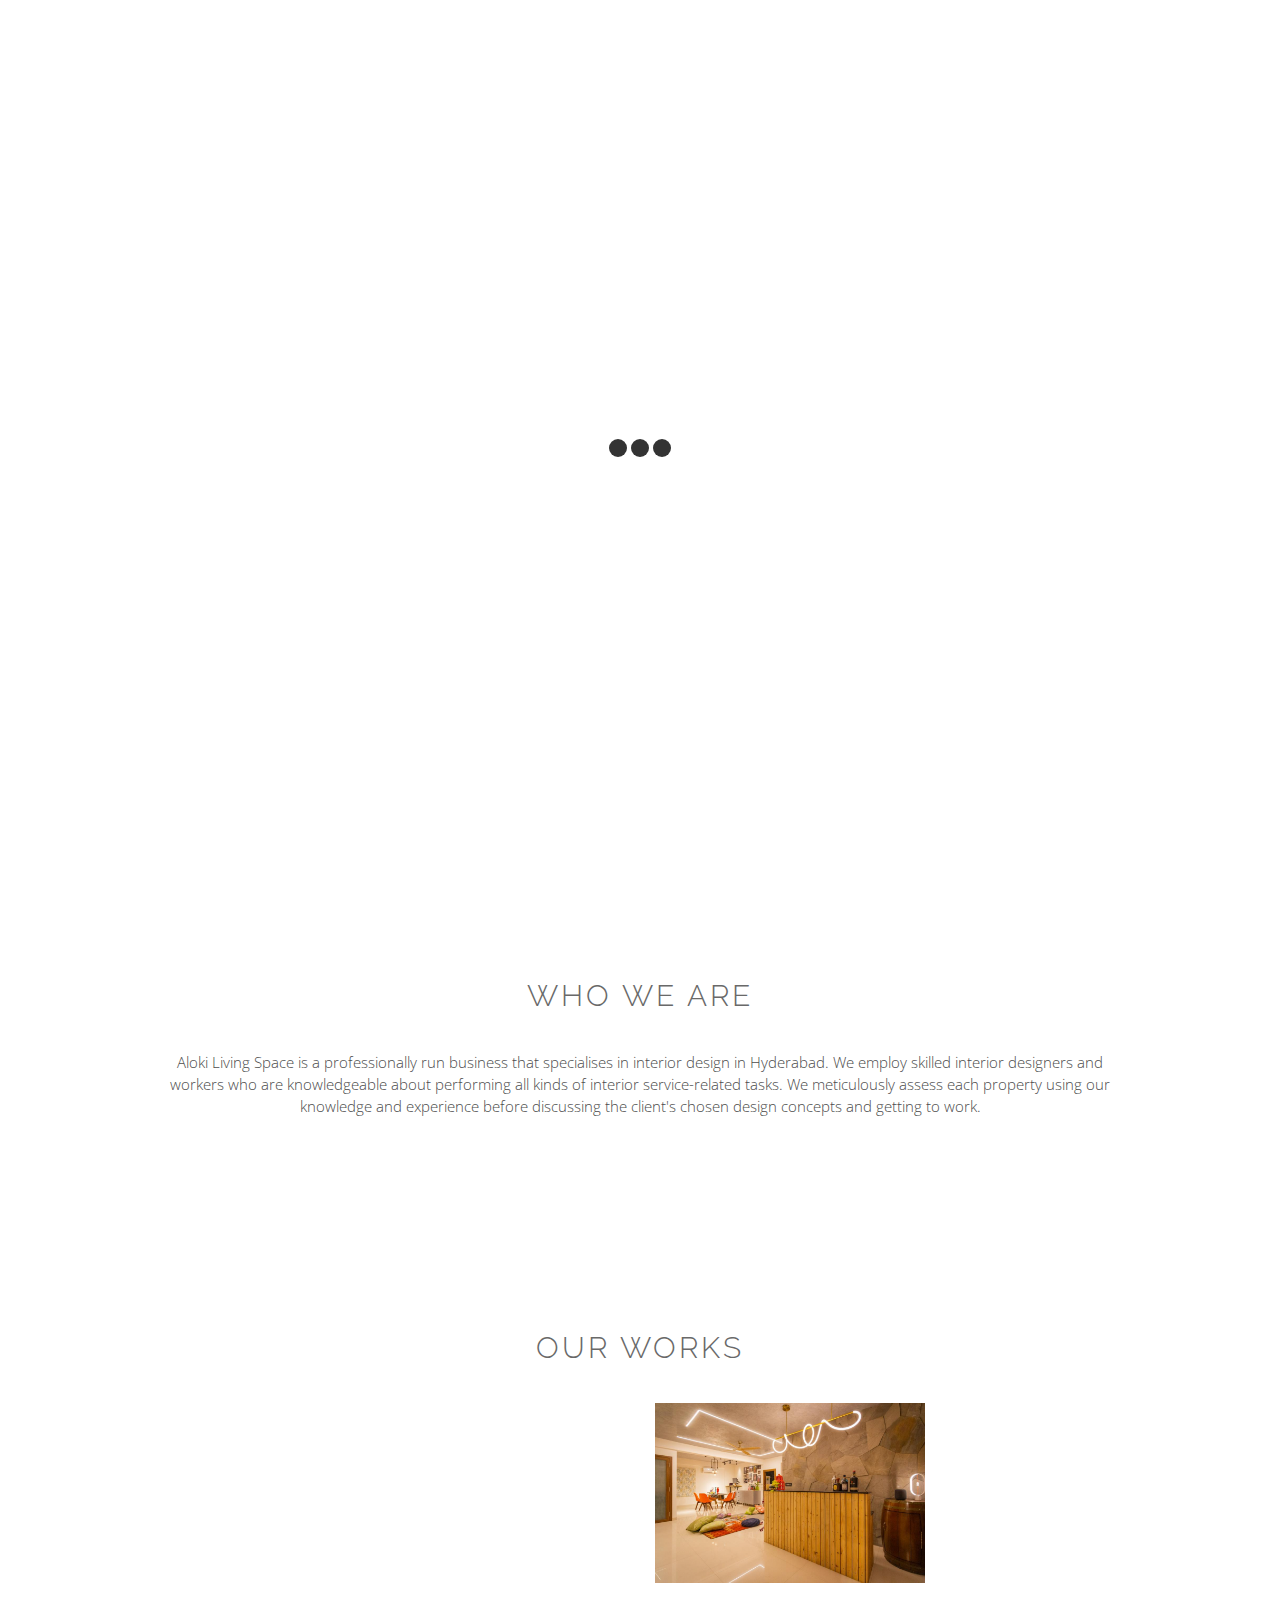
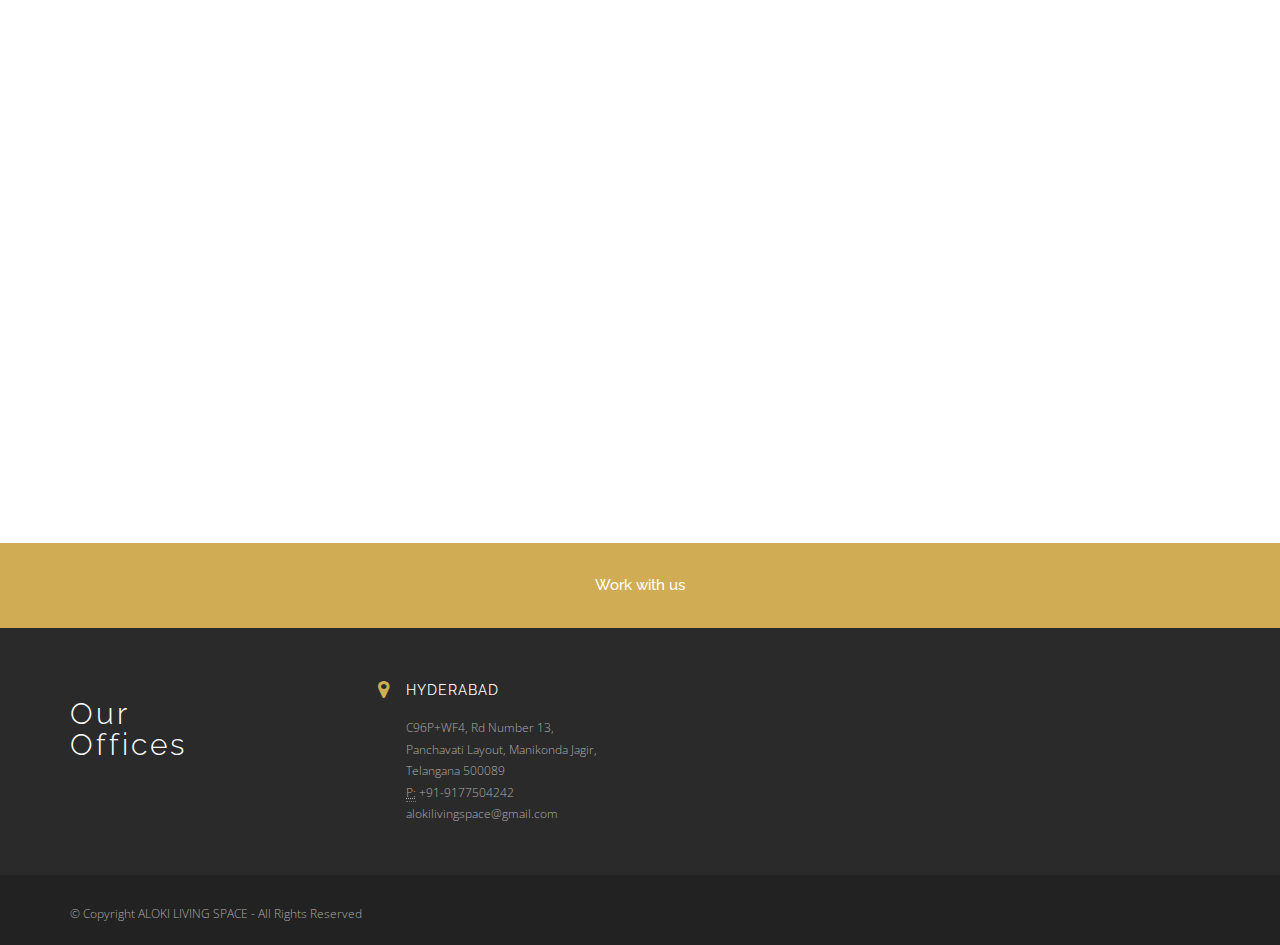
==== index.html @ 0d75f3df "initial commit" ====
<!DOCTYPE html>
<!--[if lt IE 7]>      <html class="no-js lt-ie9 lt-ie8 lt-ie7"> <![endif]-->
<!--[if IE 7]>         <html class="no-js lt-ie9 lt-ie8"> <![endif]-->
<!--[if IE 8]>         <html class="no-js lt-ie9"> <![endif]-->
<!--[if gt IE 8]><!--> <html class="no-js"> <!--<![endif]-->
    
<!-- Mirrored from larx.denisgriu.com/onepage_nav_bottom.html by HTTrack Website Copier/3.x [XR&CO'2014], Mon, 04 Jul 2022 14:12:44 GMT -->
<head>
        <!-- Meta Tags -->        
        <meta charset="utf-8">
        <!--[if IE]><meta http-equiv='X-UA-Compatible' content='IE=edge,chrome=1'><![endif]-->
        <meta name="viewport" content="width=device-width, initial-scale=1">
        <title>Aloki Living Space</title>
        <meta name="description" content="A Template by Denis Griu"/>
        <meta name="keywords" content="HTML5, Bootstrap 3, CSS3, javascript, PHP, onepage, responsive, mobile"/>
        <meta name="author" content="Denis Griu"/>
        <meta name="viewport" content="width=device-width, initial-scale=1.0, maximum-scale=1.0, user-scalable=no">
        <link rel="shortcut icon" href="assets/img/favicon.ico" type="image/x-icon"> 

        <!-- Web Fonts -->        
        <link href='http://fonts.googleapis.com/css?family=Open+Sans:400,300,600,700' rel='stylesheet' type='text/css'>
        <link href='http://fonts.googleapis.com/css?family=Raleway:400,100,300,500,700' rel='stylesheet' type='text/css'>

        <!-- Css Global Compulsory -->
        <link rel="stylesheet" href="assets/plugins/bootstrap/css/bootstrap.min.css"> 

        <!-- Css Implementing Plugins -->
        <link rel="stylesheet" href="assets/plugins/font-awesome/css/font-awesome.min.css">                          
        <link rel="stylesheet" type="text/css" href="assets/plugins/revolution/css/style.css" media="screen">
        <link rel="stylesheet" type="text/css" href="assets/plugins/revolution/css/extralayers.css" media="screen"> 
        <link rel="stylesheet" type="text/css" href="assets/plugins/revolution/rs-plugin/css/settings.css" media="screen">
        <link rel="stylesheet" href="assets/plugins/owl/owl-carousel/owl.carousel.css">
        <link rel="stylesheet" href="assets/plugins/owl/owl-carousel/owl.theme.css">         
        <link rel="stylesheet" href="assets/plugins/cube/cubeportfolio.min.css">
        <link rel="stylesheet" href="assets/plugins/jquery.mmenu.css">        

        <!-- Css Theme -->           
        <link rel="stylesheet" href="assets/css/style.css">
    </head>
    <body> 

        <!--Start Preloader -->
        <div id="preloader">
            <div class="preloader-container">
                <div class="spinner">
                    <div class="bounce1"></div>
                    <div class="bounce2"></div>
                    <div class="bounce3"></div>
                </div>
            </div>
        </div>
        <!-- End Preloader-->                          

        <!-- Slider -->        
        <div class="tp-banner-container" id="home">
            <div class="tp-banner">

                <ul>    

                    <!-- SLIDE  -->
                    <li data-transition="fade" data-slotamount="5" data-masterspeed="500" data-thumb="assets/img/slider-images/thumb1.jpg"  data-saveperformance="off"  data-title="Slide">

                        <!-- MAIN IMAGE -->
                        <img src="assets/img/projects/1.jpg"  alt="fullslide1"  data-bgposition="center top" data-bgfit="cover" data-bgrepeat="no-repeat">
                        <!-- LAYERS -->                        

                        <!-- LAYER NR. 1 -->
                        <div class="tp-caption slider-text lfb ltt tp-resizeme text-center"
                            data-x="center" data-hoffset="0"
                            data-y="center" data-voffset="-30"        
                            data-speed="600"
                            data-start="800"
                            data-easing="Power4.easeOut"
                            data-splitin="none"
                            data-splitout="none"
                            data-elementdelay="0.01"
                            data-endelementdelay="0.1"
                            data-endspeed="500"
                            data-endeasing="Power4.easeIn"
                            style="z-index: 2; max-width: auto; max-height: auto; white-space: nowrap;">We are an innovative interior<br>design studio
                        </div>

                        <!-- LAYER NR. 2 -->
                        <div class="tp-caption lfb ltt tp-resizeme"
                            data-x="center" data-hoffset="0"
                            data-y="center" data-voffset="100"        
                            data-speed="600"
                            data-start="900"
                            data-easing="Power4.easeOut"
                            data-splitin="none"
                            data-splitout="none"
                            data-elementdelay="0.01"
                            data-endelementdelay="0.1"
                            data-endspeed="500"
                            data-endeasing="Power4.easeIn"
                            style="z-index: 3; max-width: auto; max-height: auto; white-space: nowrap;"><a href="https://wa.me/919177504242" class="btn gold-btn">Get In Touch</a>                                                    
                        </div>

                    </li>
                    <!-- END SLIDE -->

                    <!-- SLIDE  -->
                    <li data-transition="fade" data-slotamount="5" data-masterspeed="500" data-thumb="assets/img/slider-images/thumb2.jpg"  data-saveperformance="off"  data-title="Slide">

                        <!-- MAIN IMAGE -->
                        <img src="assets/img/projects/2.jpg"  alt="fullslide8"  data-bgposition="center top" data-bgfit="cover" data-bgrepeat="no-repeat">
                        <!-- END MAIN IMAGE -->

                        <!-- LAYER NR. 1 -->
                        <div class="tp-caption slider-text lfb ltt tp-resizeme text-center"
                            data-x="center" data-hoffset="0"
                            data-y="center" data-voffset="-30"
                            data-speed="600"
                            data-start="800"
                            data-easing="Power4.easeOut"
                            data-splitin="none"
                            data-splitout="none"
                            data-elementdelay="0.01"
                            data-endelementdelay="0.1"
                            data-endspeed="500"
                            data-endeasing="Power4.easeIn"
                            style="z-index: 2; max-width: auto; max-height: auto; white-space: nowrap;">Let's make your<br>home beautiful
                        </div>

                        <!-- LAYER NR. 2 -->
                        <div class="tp-caption lfb ltt tp-resizeme"
                            data-x="center" data-hoffset="0"
                            data-y="center" data-voffset="100"
                            data-speed="600"
                            data-start="900"
                            data-easing="Power4.easeOut"
                            data-splitin="none"
                            data-splitout="none"
                            data-elementdelay="0.01"
                            data-endelementdelay="0.1"
                            data-endspeed="500"
                            data-endeasing="Power4.easeIn"
                            style="z-index: 3; max-width: auto; max-height: auto; white-space: nowrap;"><a href="https://wa.me/919177504242" class="btn gold-btn">Get In Touch</a>                                                    
                        </div> 

                    </li>
                    <!-- END SLIDE  -->

                    <!-- SLIDE  -->
                    <li data-transition="fade" data-slotamount="5" data-masterspeed="500" data-thumb="assets/img/slider-images/thumb3.jpg"  data-saveperformance="off"  data-title="Slide">

                        <!-- MAIN IMAGE -->
                        <img src="assets/img/projects/3.jpg"  alt="fullslide8"  data-bgposition="center top" data-bgfit="cover" data-bgrepeat="no-repeat">
                        <!-- END MAIN IMAGE -->                               

                        <!-- LAYER NR. 1 -->
                        <div class="tp-caption slider-text lfb ltt tp-resizeme text-center"
                            data-x="center" data-hoffset="0"
                            data-y="center" data-voffset="-30"
                            data-speed="600"
                            data-start="800"
                            data-easing="Power4.easeOut"
                            data-splitin="none"
                            data-splitout="none"
                            data-elementdelay="0.01"
                            data-endelementdelay="0.1"
                            data-endspeed="500"
                            data-endeasing="Power4.easeIn"
                            style="z-index: 2; max-width: auto; max-height: auto; white-space: nowrap;">Designing with purpose to create<br>a better world
                        </div>

                        <!-- LAYER NR. 2 -->
                        <div class="tp-caption lfb ltt tp-resizeme"
                            data-x="center" data-hoffset="0"
                            data-y="center" data-voffset="100"
                            data-speed="600"
                            data-start="900"
                            data-easing="Power4.easeOut"
                            data-splitin="none"
                            data-splitout="none"
                            data-elementdelay="0.01"
                            data-endelementdelay="0.1"
                            data-endspeed="500"
                            data-endeasing="Power4.easeIn"
                            style="z-index: 3; max-width: auto; max-height: auto; white-space: nowrap;"><a href="https://wa.me/919177504242" class="btn gold-btn">Get In Touch</a>                                                    
                        </div>

                    </li>
                    <!-- END SLIDE  -->

                </ul>                      

            </div>                    
        </div>         
        <!-- End Slider -->       

        <!-- Navbar -->   
        <div id="header" class="header">            
            <nav class="navbar navbar-default navbar-static header-nav" role="navigation">
                <div class="container">
                    <!-- Brand and toggle get grouped for better mobile display -->
                    <div class="navbar-header">
                        <button type="button" class="navbar-toggle collapsed" data-toggle="collapse" data-target="#bs-example-navbar-collapse-1">
                            <span class="sr-only">Toggle navigation</span>
                            <span class="icon-bar"></span>
                            <span class="icon-bar"></span>
                            <span class="icon-bar"></span>
                        </button>
                        <!-- Logo -->        
                        <a class="navbar-brand" href="#home"><img id="logo" src="assets/img/logo.png"></a>        
                    </div>
                    <!-- Collect the nav links, forms, and other content for toggling -->
                    <div class="collapse navbar-collapse" id="bs-example-navbar-collapse-1">
                        <ul class="nav navbar-nav navbar-right">
                            <li class="active"><a href="index.html#home">Home</a></li>
                            <li><a href="aboutus.html">About</a></li>                                                                            
                            <li><a href="projects.html">Projects</a></li>                                          
                            <li><a href="#contactus">Contact</a></li>  
                        </ul>
                    </div><!-- /.navbar-collapse -->
                </div><!-- /.container-fluid -->
            </nav>            
        </div>         
        <!-- Navbar -->             

        <!-- Site Wrapper -->
        <div class="site-wrapper" id="about">

            <!-- Who We Are -->            
            <div class="container padding-bottom">              
                    
                <div class="row">
                    <div class="col-md-10 col-md-offset-1 about-caption text-center">
                        <!-- Section General Title -->
                        <div class="general-title">
                            <h2>Who We Are</h2>
                            <div class="space-bottom-2x"></div>   
                        </div>
                        <p>Aloki Living Space is a professionally run business that specialises in interior design in Hyderabad. We employ skilled interior designers and workers who are knowledgeable about performing all kinds of interior service-related tasks. We meticulously assess each property using our knowledge and experience before discussing the client's chosen design concepts and getting to work.</p>
                        <div class="space-bottom-2x"></div>   
                    </div>                            
                </div>                
                
                    
            </div><!-- /container -->                   
            <!-- End Who We Are -->

                        
            <!-- End Our Process -->

            <!-- Projects -->            
            <div class="container padding-bottom padding-top-x2" id="projects">
                <div class="row">
                               
                    <!-- Section General Title -->
                    <div class="general-title text-center">
                        <h2>Our Works</h2>
                        <div class="space-bottom-2x"></div>   
                    </div>
                             
                    <!-- Portfolio Filter -->
                    

                    <div id="grid-container" class="cbp-l-grid-masonry">
                        <ul>
                            <li class="cbp-item houses cbp-l-grid-masonry-height1">
                                <a class=" cbp-lightbox"  href="assets/img/projects/flat1/1.jpg">
                                    <div class="cbp-caption-defaultWrap">
                                        <img  src="assets/img/projects/flat1/1.jpg" alt="">
                                    </div>  
                                </a>
                            </li>
                            <li class="cbp-item houses cbp-l-grid-masonry-height1">
                                <a class=" cbp-lightbox"  href="assets/img/projects/flat1/2.jpg">
                                    <div class="cbp-caption-defaultWrap">
                                        <img  src="assets/img/projects/flat1/2.jpg" alt="">
                                    </div>  
                                </a>
                            </li>
                            <li class="cbp-item houses cbp-l-grid-masonry-height1">
                                <a class=" cbp-lightbox"  href="assets/img/projects/flat1/44.jpeg">
                                    <div class="cbp-caption-defaultWrap">
                                        <img  src="assets/img/projects/flat1/44.jpeg" alt="">
                                    </div>  
                                </a>
                            </li>
                            <li class="cbp-item houses cbp-l-grid-masonry-height1">
                                <a class=" cbp-lightbox"  href="assets/img/projects/flat1/3.jpg">
                                    <div class="cbp-caption-defaultWrap">
                                        <img  src="assets/img/projects/flat1/3.jpg" alt="">
                                    </div>  
                                </a>
                            </li>
                           
                            
                            

                            

                        </ul>
                    </div>                                                    
                </div><!-- /row -->   
            </div><!-- /container -->
            <!-- End Projects -->            
            
           
            <!-- End From Blog -->   

        </div><!-- /site-wrapper -->
        <!-- End Site Wrapper -->         

        <!-- Google Map (adress on map can be changed in app.js file) -->
        <div id="map-canvas"></div>
        <!-- End Google Map -->                         

        <div class="f-action" id="contactus">
            <a href="https://wa.me/919177504242" class="f-cta" >Work with us</a>
        </div>
                
        
            
        <!-- Footer -->  
        <div class="footer-big">
            <div class="container">
                <div class="row">

                    <!-- About Us Information -->
                    <div class="col-md-3 col-sm-6">                           
                        <div class="f-logo">
                            <h2>Our<br>Offices</h2>                                                                    
                        </div>
                    </div>
                    
                    <!-- Recent Posts -->
                    <div class="col-md-3 col-sm-6 f-inner">                        
                        <div class="col-sm-2">
                            <i class="fa fa-map-marker fa-lg"></i> 
                        </div>
                        <div class="col-sm-10">
                            <strong>Hyderabad</strong>
                            <div class="f-space"></div>
                            <address>                                
                                C96P+WF4, Rd Number 13, Panchavati Layout, Manikonda Jagir, Telangana 500089<br>                                
                                <abbr title="Phone">P:</abbr> +91-9177504242
                                alokilivingspace@gmail.com
                            </address>                           
                        </div>
                    </div>

                                          

                </div>
            </div>
        </div>   

        <div id="footer">
            <div class="container">   
                <div class="row">                                                         
                    <!-- Copyright -->                                                       
                    <div class="col-sm-6 col-md-6 f-copyright">                        
                        <span>© Copyright ALOKI LIVING SPACE - All Rights Reserved</span>                        
                    </div>                      
                    
                </div><!-- /row -->
            </div><!-- /container -->
        </div>        
        <!-- End Footer -->               

        <!-- jQuery Plugins -->                                 
        <script src="assets/plugins/jquery-1.11.1.min.js"></script>                    
        <script src="assets/plugins/bootstrap/js/bootstrap.min.js"></script>
        <script src="assets/plugins/revolution/rs-plugin/js/jquery.themepunch.tools.min.js"></script>   
        <script src="assets/plugins/revolution/rs-plugin/js/jquery.themepunch.revolution.min.js"></script> 
        <script src="assets/plugins/cube/jquery.cubeportfolio.min.js"></script>      
        <script src="assets/plugins/owl/owl-carousel/owl.carousel.js"></script>
        <script src="assets/plugins/moderniz.js"></script>    
        <script src="assets/plugins/jquery.sticky.js"></script>   
        <script src="assets/plugins/jquery.mmenu.min.js"></script>                     
        <script src="https://maps.googleapis.com/maps/api/js?v=3.exp"></script>     
        <script src="assets/js/app.js"></script>                                
    </body>

<!-- Mirrored from larx.denisgriu.com/onepage_nav_bottom.html by HTTrack Website Copier/3.x [XR&CO'2014], Mon, 04 Jul 2022 14:12:44 GMT -->
</html>
---- assets/plugins/revolution/css/style.css ----
/*-----------------------------------------------------------------------------

KENBURNER RESPONSIVE BASIC STYLES OF HTML DOCUMENT

Screen Stylesheet

version:   	1.0
date:      	07/27/11
author:		themepunch
email:     	support@themepunch.com
website:   	http://www.themepunch.com
-----------------------------------------------------------------------------*/

.boxedcontainer		{	max-width: 1170px; margin:auto; padding:0px 30px;}

/*********************************************
	-	SETTINGS FOR BANNER CONTAINERS	-
**********************************************/

.tp-banner-container{
	width:100%;
	position:relative;
	padding:0;

}

.tp-banner{
	width:100%;
	position:relative;
}

.tp-banner-fullscreen-container {
		width:100%;
		position:relative;
		padding:0;
}
---- assets/plugins/revolution/css/extralayers.css ----
/**********************************************************
***********************************************************
***********************************************************



   SOME MORE LAYER EXAMPLES, USE ONLY WHICH YOU NEED,
   TO SAVE LOAD TIME 



***********************************************************
***********************************************************
***********************************************************/





.tp-caption.medium_grey {
position:absolute;
color:#fff;
text-shadow:0px 2px 5px rgba(0, 0, 0, 0.5);
font-weight:700;
font-size:20px;
line-height:20px;
font-family:Arial;
padding:2px 4px;
margin:0px;
border-width:0px;
border-style:none;
background-color:#888;
white-space:nowrap;
}

.tp-caption.small_text {
position:absolute;
color:#fff;
text-shadow:0px 2px 5px rgba(0, 0, 0, 0.5);
font-weight:700;
font-size:14px;
line-height:20px;
font-family:Arial;
margin:0px;
border-width:0px;
border-style:none;
white-space:nowrap;
}

.tp-caption.medium_text {
position:absolute;
color:#fff;
text-shadow:0px 2px 5px rgba(0, 0, 0, 0.5);
font-weight:700;
font-size:20px;
line-height:20px;
font-family:Arial;
margin:0px;
border-width:0px;
border-style:none;
white-space:nowrap;
}

.tp-caption.large_text {
position:absolute;
color:#fff;
text-shadow:0px 2px 5px rgba(0, 0, 0, 0.5);
font-weight:700;
font-size:40px;
line-height:40px;
font-family:Arial;
margin:0px;
border-width:0px;
border-style:none;
white-space:nowrap;
}

.tp-caption.very_large_text {
position:absolute;
color:#fff;
text-shadow:0px 2px 5px rgba(0, 0, 0, 0.5);
font-weight:700;
font-size:60px;
line-height:60px;
font-family:Arial;
margin:0px;
border-width:0px;
border-style:none;
white-space:nowrap;
letter-spacing:-2px;
}

.tp-caption.very_big_white {
position:absolute;
color:#fff;
text-shadow:none;
font-weight:800;
font-size:60px;
line-height:60px;
font-family:Arial;
margin:0px;
border-width:0px;
border-style:none;
white-space:nowrap;
padding:0px 4px;
padding-top:1px;
background-color:#000;
}

.tp-caption.very_big_black {
position:absolute;
color:#000;
text-shadow:none;
font-weight:700;
font-size:60px;
line-height:60px;
font-family:Arial;
margin:0px;
border-width:0px;
border-style:none;
white-space:nowrap;
padding:0px 4px;
padding-top:1px;
background-color:#fff;
}

.tp-caption.modern_medium_fat {
position:absolute;
color:#000;
text-shadow:none;
font-weight:800;
font-size:24px;
line-height:20px;
font-family:"Open Sans", sans-serif;
margin:0px;
border-width:0px;
border-style:none;
white-space:nowrap;
}

.tp-caption.modern_medium_fat_white {
position:absolute;
color:#fff;
text-shadow:none;
font-weight:800;
font-size:24px;
line-height:20px;
font-family:"Open Sans", sans-serif;
margin:0px;
border-width:0px;
border-style:none;
white-space:nowrap;
}

.tp-caption.modern_medium_light {
position:absolute;
color:#000;
text-shadow:none;
font-weight:300;
font-size:24px;
line-height:20px;
font-family:"Open Sans", sans-serif;
margin:0px;
border-width:0px;
border-style:none;
white-space:nowrap;
}

.tp-caption.modern_big_bluebg {
position:absolute;
color:#fff;
text-shadow:none;
font-weight:800;
font-size:30px;
line-height:36px;
font-family:"Open Sans", sans-serif;
padding:3px 10px;
margin:0px;
border-width:0px;
border-style:none;
background-color:#4e5b6c;
letter-spacing:0;
}

.tp-caption.modern_big_redbg {
position:absolute;
color:#fff;
text-shadow:none;
font-weight:300;
font-size:30px;
line-height:36px;
font-family:"Open Sans", sans-serif;
padding:3px 10px;
padding-top:1px;
margin:0px;
border-width:0px;
border-style:none;
background-color:#de543e;
letter-spacing:0;
}

.tp-caption.modern_small_text_dark {
position:absolute;
color:#555;
text-shadow:none;
font-size:14px;
line-height:22px;
font-family:Arial;
margin:0px;
border-width:0px;
border-style:none;
white-space:nowrap;
}

.tp-caption.boxshadow {
-moz-box-shadow:0px 0px 20px rgba(0, 0, 0, 0.5);
-webkit-box-shadow:0px 0px 20px rgba(0, 0, 0, 0.5);
box-shadow:0px 0px 20px rgba(0, 0, 0, 0.5);
}

.tp-caption.black {
color:#000;
text-shadow:none;
}

.tp-caption.noshadow {
text-shadow:none;
}

.tp-caption.thinheadline_dark {
position:absolute;
color:rgba(0,0,0,0.85);
text-shadow:none;
font-weight:300;
font-size:30px;
line-height:30px;
font-family:"Open Sans";
background-color:transparent;
}

.tp-caption.thintext_dark {
position:absolute;
color:rgba(0,0,0,0.85);
text-shadow:none;
font-weight:300;
font-size:16px;
line-height:26px;
font-family:"Open Sans";
background-color:transparent;
}

.tp-caption.largeblackbg {
position:absolute;
color:#fff;
text-shadow:none;
font-weight:300;
font-size:50px;
line-height:70px;
font-family:"Open Sans";
background-color:#000;
padding:0px 20px;
-webkit-border-radius:0px;
-moz-border-radius:0px;
border-radius:0px;
}

.tp-caption.largepinkbg {
position:absolute;
color:#fff;
text-shadow:none;
font-weight:300;
font-size:50px;
line-height:70px;
font-family:"Open Sans";
background-color:#db4360;
padding:0px 20px;
-webkit-border-radius:0px;
-moz-border-radius:0px;
border-radius:0px;
}

.tp-caption.largewhitebg {
position:absolute;
color:#000;
text-shadow:none;
font-weight:300;
font-size:50px;
line-height:70px;
font-family:"Open Sans";
background-color:#fff;
padding:0px 20px;
-webkit-border-radius:0px;
-moz-border-radius:0px;
border-radius:0px;
}

.tp-caption.largegreenbg {
position:absolute;
color:#fff;
text-shadow:none;
font-weight:300;
font-size:50px;
line-height:70px;
font-family:"Open Sans";
background-color:#67ae73;
padding:0px 20px;
-webkit-border-radius:0px;
-moz-border-radius:0px;
border-radius:0px;
}

.tp-caption.excerpt {
font-size:36px;
line-height:36px;
font-weight:700;
font-family:Arial;
color:#ffffff;
text-decoration:none;
background-color:rgba(0, 0, 0, 1);
text-shadow:none;
margin:0px;
letter-spacing:-1.5px;
padding:1px 4px 0px 4px;
width:150px;
white-space:normal !important;
height:auto;
border-width:0px;
border-color:rgb(255, 255, 255);
border-style:none;
}

.tp-caption.large_bold_grey {
font-size:60px;
line-height:60px;
font-weight:800;
font-family:"Open Sans";
color:rgb(102, 102, 102);
text-decoration:none;
background-color:transparent;
text-shadow:none;
margin:0px;
padding:1px 4px 0px;
border-width:0px;
border-color:rgb(255, 214, 88);
border-style:none;
}

.tp-caption.medium_thin_grey {
font-size:34px;
line-height:30px;
font-weight:300;
font-family:"Open Sans";
color:rgb(102, 102, 102);
text-decoration:none;
background-color:transparent;
padding:1px 4px 0px;
text-shadow:none;
margin:0px;
border-width:0px;
border-color:rgb(255, 214, 88);
border-style:none;
}

.tp-caption.small_thin_grey {
font-size:18px;
line-height:26px;
font-weight:300;
font-family:"Open Sans";
color:rgb(117, 117, 117);
text-decoration:none;
background-color:transparent;
padding:1px 4px 0px;
text-shadow:none;
margin:0px;
border-width:0px;
border-color:rgb(255, 214, 88);
border-style:none;
}

.tp-caption.lightgrey_divider {
text-decoration:none;
background-color:rgba(235, 235, 235, 1);
width:370px;
height:3px;
background-position:initial initial;
background-repeat:initial initial;
border-width:0px;
border-color:rgb(34, 34, 34);
border-style:none;
}

.tp-caption.large_bold_darkblue {
font-size:58px;
line-height:60px;
font-weight:800;
font-family:"Open Sans";
color:rgb(52, 73, 94);
text-decoration:none;
background-color:transparent;
border-width:0px;
border-color:rgb(255, 214, 88);
border-style:none;
}

.tp-caption.medium_bg_darkblue {
font-size:20px;
line-height:20px;
font-weight:800;
font-family:"Open Sans";
color:rgb(255, 255, 255);
text-decoration:none;
background-color:rgb(52, 73, 94);
padding:10px;
border-width:0px;
border-color:rgb(255, 214, 88);
border-style:none;
}

.tp-caption.medium_bold_red {
font-size:24px;
line-height:30px;
font-weight:800;
font-family:"Open Sans";
color:rgb(227, 58, 12);
text-decoration:none;
background-color:transparent;
padding:0px;
border-width:0px;
border-color:rgb(255, 214, 88);
border-style:none;
}

.tp-caption.medium_light_red {
font-size:21px;
line-height:26px;
font-weight:300;
font-family:"Open Sans";
color:rgb(227, 58, 12);
text-decoration:none;
background-color:transparent;
padding:0px;
border-width:0px;
border-color:rgb(255, 214, 88);
border-style:none;
}

.tp-caption.medium_bg_red {
font-size:20px;
line-height:20px;
font-weight:800;
font-family:"Open Sans";
color:rgb(255, 255, 255);
text-decoration:none;
background-color:rgb(227, 58, 12);
padding:10px;
border-width:0px;
border-color:rgb(255, 214, 88);
border-style:none;
}

.tp-caption.medium_bold_orange {
font-size:24px;
line-height:30px;
font-weight:800;
font-family:"Open Sans";
color:rgb(243, 156, 18);
text-decoration:none;
background-color:transparent;
border-width:0px;
border-color:rgb(255, 214, 88);
border-style:none;
}

.tp-caption.medium_bg_orange {
font-size:20px;
line-height:20px;
font-weight:800;
font-family:"Open Sans";
color:rgb(255, 255, 255);
text-decoration:none;
background-color:rgb(243, 156, 18);
padding:10px;
border-width:0px;
border-color:rgb(255, 214, 88);
border-style:none;
}

.tp-caption.grassfloor {
text-decoration:none;
background-color:rgba(160, 179, 151, 1);
width:4000px;
height:150px;
border-width:0px;
border-color:rgb(34, 34, 34);
border-style:none;
}

.tp-caption.large_bold_white {
font-size:58px;
line-height:60px;
font-weight:800;
font-family:"Open Sans";
color:rgb(255, 255, 255);
text-decoration:none;
background-color:transparent;
border-width:0px;
border-color:rgb(255, 214, 88);
border-style:none;
}

.tp-caption.medium_light_white {
font-size:30px;
line-height:36px;
font-weight:300;
font-family:"Open Sans";
color:rgb(255, 255, 255);
text-decoration:none;
background-color:transparent;
padding:0px;
border-width:0px;
border-color:rgb(255, 214, 88);
border-style:none;
}

.tp-caption.mediumlarge_light_white {
font-size:34px;
line-height:40px;
font-weight:300;
font-family:"Open Sans";
color:rgb(255, 255, 255);
text-decoration:none;
background-color:transparent;
padding:0px;
border-width:0px;
border-color:rgb(255, 214, 88);
border-style:none;
}

.tp-caption.mediumlarge_light_white_center {
font-size:34px;
line-height:40px;
font-weight:300;
font-family:"Open Sans";
color:#ffffff;
text-decoration:none;
background-color:transparent;
padding:0px 0px 0px 0px;
text-align:center;
border-width:0px;
border-color:rgb(255, 214, 88);
border-style:none;
}

.tp-caption.medium_bg_asbestos {
font-size:20px;
line-height:20px;
font-weight:800;
font-family:"Open Sans";
color:rgb(255, 255, 255);
text-decoration:none;
background-color:rgb(127, 140, 141);
padding:10px;
border-width:0px;
border-color:rgb(255, 214, 88);
border-style:none;
}

.tp-caption.medium_light_black {
font-size:30px;
line-height:36px;
font-weight:300;
font-family:"Open Sans";
color:rgb(0, 0, 0);
text-decoration:none;
background-color:transparent;
padding:0px;
border-width:0px;
border-color:rgb(255, 214, 88);
border-style:none;
}

.tp-caption.large_bold_black {
font-size:58px;
line-height:60px;
font-weight:800;
font-family:"Open Sans";
color:rgb(0, 0, 0);
text-decoration:none;
background-color:transparent;
border-width:0px;
border-color:rgb(255, 214, 88);
border-style:none;
}

.tp-caption.mediumlarge_light_darkblue {
font-size:34px;
line-height:40px;
font-weight:300;
font-family:"Open Sans";
color:rgb(52, 73, 94);
text-decoration:none;
background-color:transparent;
padding:0px;
border-width:0px;
border-color:rgb(255, 214, 88);
border-style:none;
}

.tp-caption.small_light_white {
font-size:17px;
line-height:28px;
font-weight:300;
font-family:"Open Sans";
color:rgb(255, 255, 255);
text-decoration:none;
background-color:transparent;
padding:0px;
border-width:0px;
border-color:rgb(255, 214, 88);
border-style:none;
}

.tp-caption.roundedimage {
border-width:0px;
border-color:rgb(34, 34, 34);
border-style:none;
}

.tp-caption.large_bg_black {
font-size:40px;
line-height:40px;
font-weight:800;
font-family:"Open Sans";
color:rgb(255, 255, 255);
text-decoration:none;
background-color:rgb(0, 0, 0);
padding:10px 20px 15px;
border-width:0px;
border-color:rgb(255, 214, 88);
border-style:none;
}

.tp-caption.mediumwhitebg {
font-size:30px;
line-height:30px;
font-weight:300;
font-family:"Open Sans";
color:rgb(0, 0, 0);
text-decoration:none;
background-color:rgb(255, 255, 255);
padding:5px 15px 10px;
text-shadow:none;
border-width:0px;
border-color:rgb(0, 0, 0);
border-style:none;
}

.tp-caption.large_bold_white_25 {
font-size:55px;
line-height:65px;
font-weight:700;
font-family:"Open Sans";
color:#fff;
text-decoration:none;
background-color:transparent;
text-align:center;
text-shadow:#000 0px 5px 10px;
border-width:0px;
border-color:rgb(255, 255, 255);
border-style:none;
}

.tp-caption.medium_text_shadow {
font-size:25px;
line-height:25px;
font-weight:600;
font-family:"Open Sans";
color:#fff;
text-decoration:none;
background-color:transparent;
text-align:center;
text-shadow:#000 0px 5px 10px;
border-width:0px;
border-color:rgb(255, 255, 255);
border-style:none;
}

.tp-caption.black_heavy_60 {
font-size:60px;
line-height:60px;
font-weight:900;
font-family:Raleway;
color:rgb(0, 0, 0);
text-decoration:none;
background-color:transparent;
text-shadow:none;
border-width:0px;
border-color:rgb(0, 0, 0);
border-style:none;
}

.tp-caption.white_heavy_40 {
font-size:40px;
line-height:40px;
font-weight:900;
font-family:Raleway;
color:rgb(255, 255, 255);
text-decoration:none;
background-color:transparent;
text-shadow:none;
border-width:0px;
border-color:rgb(0, 0, 0);
border-style:none;
}

.tp-caption.grey_heavy_72 {
font-size:72px;
line-height:72px;
font-weight:900;
font-family:Raleway;
color:rgb(213, 210, 210);
text-decoration:none;
background-color:transparent;
text-shadow:none;
border-width:0px;
border-color:rgb(0, 0, 0);
border-style:none;
}

.tp-caption.grey_regular_18 {
font-size:18px;
line-height:26px;
font-family:"Open Sans";
color:rgb(119, 119, 119);
text-decoration:none;
background-color:transparent;
text-shadow:none;
border-width:0px;
border-color:rgb(0, 0, 0);
border-style:none;
}

.tp-caption.black_thin_34 {
font-size:35px;
line-height:35px;
font-weight:100;
font-family:Raleway;
color:rgb(0, 0, 0);
text-decoration:none;
background-color:transparent;
text-shadow:none;
border-width:0px;
border-color:rgb(0, 0, 0);
border-style:none;
}

.tp-caption.arrowicon {
line-height:1px;
border-width:0px;
border-color:rgb(34, 34, 34);
border-style:none;
}

.tp-caption.light_heavy_60 {
font-size:60px;
line-height:60px;
font-weight:900;
font-family:Raleway;
color:rgb(255, 255, 255);
text-decoration:none;
background-color:transparent;
text-shadow:none;
border-width:0px;
border-color:rgb(0, 0, 0);
border-style:none;
}

.tp-caption.black_bold_40 {
font-size:40px;
line-height:40px;
font-weight:800;
font-family:Raleway;
color:rgb(0, 0, 0);
text-decoration:none;
background-color:transparent;
text-shadow:none;
border-width:0px;
border-color:rgb(0, 0, 0);
border-style:none;
}

.tp-caption.light_heavy_70 {
font-size:70px;
line-height:70px;
font-weight:900;
font-family:Raleway;
color:rgb(255, 255, 255);
text-decoration:none;
background-color:transparent;
text-shadow:none;
border-width:0px;
border-color:rgb(0, 0, 0);
border-style:none;
}

.tp-caption.black_heavy_70 {
font-size:70px;
line-height:70px;
font-weight:900;
font-family:Raleway;
color:rgb(0, 0, 0);
text-decoration:none;
background-color:transparent;
text-shadow:none;
border-width:0px;
border-color:rgb(0, 0, 0);
border-style:none;
}

.tp-caption.black_bold_bg_20 {
font-size:20px;
line-height:20px;
font-weight:900;
font-family:Raleway;
color:rgb(255, 255, 255);
text-decoration:none;
background-color:rgb(0, 0, 0);
padding:5px 8px;
text-shadow:none;
border-width:0px;
border-color:rgb(0, 0, 0);
border-style:none;
}

.tp-caption.greenbox30 {
line-height:30px;
text-decoration:none;
background-color:rgb(134, 181, 103);
padding:0px 14px;
border-width:0px;
border-color:rgb(34, 34, 34);
border-style:none;
}

.tp-caption.blue_heavy_60 {
font-size:60px;
line-height:60px;
font-weight:900;
font-family:Raleway;
color:rgb(255, 255, 255);
text-decoration:none;
background-color:rgb(49, 165, 203);
padding:3px 10px;
text-shadow:none;
border-width:0px;
border-color:rgb(0, 0, 0);
border-style:none;
}

.tp-caption.green_bold_bg_20 {
font-size:20px;
line-height:20px;
font-weight:900;
font-family:Raleway;
color:rgb(255, 255, 255);
text-decoration:none;
background-color:rgb(134, 181, 103);
padding:5px 8px;
text-shadow:none;
border-width:0px;
border-color:rgb(0, 0, 0);
border-style:none;
}

.tp-caption.whitecircle_600px {
line-height:1px;
width:800px;
height:800px;
text-decoration:none;
background:linear-gradient(to bottom,  rgba(238,238,238,1) 0%,rgba(255,255,255,1) 100%);
filter:progid;
background-color:transparent;
border-radius:400px 400px 400px 400px;
border-width:0px;
border-color:rgb(34, 34, 34);
border-style:none;
}

.tp-caption.fullrounded {
border-radius:400px 400px 400px 400px;
border-width:0px;
border-color:rgb(34, 34, 34);
border-style:none;
}

.tp-caption.light_heavy_40 {
font-size:40px;
line-height:40px;
font-weight:900;
font-family:Raleway;
color:rgb(255, 255, 255);
text-decoration:none;
background-color:transparent;
text-shadow:none;
border-width:0px;
border-color:rgb(0, 0, 0);
border-style:none;
}

.tp-caption.white_thin_34 {
font-size:35px;
line-height:35px;
font-weight:200;
font-family:Raleway;
color:rgb(255, 255, 255);
text-decoration:none;
background-color:transparent;
text-shadow:none;
border-width:0px;
border-color:rgb(0, 0, 0);
border-style:none;
}

.tp-caption.fullbg_gradient {
width:100%;
height:100%;
text-decoration:none;
background-color:#490202;
border-width:0px;
border-color:rgb(0, 0, 0);
border-style:none;
}

.tp-caption.light_medium_30 {
font-size:30px;
line-height:40px;
font-weight:700;
font-family:Raleway;
color:rgb(255, 255, 255);
text-decoration:none;
background-color:transparent;
text-shadow:none;
border-width:0px;
border-color:rgb(0, 0, 0);
border-style:none;
}

.tp-caption.red_bold_bg_20 {
font-size:20px;
line-height:20px;
font-weight:900;
font-family:Raleway;
color:rgb(255, 255, 255);
text-decoration:none;
background-color:rgb(224, 51, 0);
padding:5px 8px;
text-shadow:none;
border-width:0px;
border-color:rgb(0, 0, 0);
border-style:none;
}

.tp-caption.blue_bold_bg_20 {
font-size:20px;
line-height:20px;
font-weight:900;
font-family:Raleway;
color:rgb(255, 255, 255);
text-decoration:none;
background-color:rgb(53, 152, 220);
padding:5px 8px;
text-shadow:none;
border-width:0px;
border-color:rgb(0, 0, 0);
border-style:none;
}

.tp-caption.white_bold_bg_20 {
font-size:20px;
line-height:20px;
font-weight:900;
font-family:Raleway;
color:rgb(0, 0, 0);
text-decoration:none;
background-color:rgb(255, 255, 255);
padding:5px 8px;
text-shadow:none;
border-width:0px;
border-color:rgb(0, 0, 0);
border-style:none;
}

.tp-caption.white_heavy_70 {
font-size:70px;
line-height:70px;
font-weight:900;
font-family:Raleway;
color:rgb(255, 255, 255);
text-decoration:none;
background-color:transparent;
text-shadow:none;
border-width:0px;
border-color:rgb(0, 0, 0);
border-style:none;
}

.tp-caption.light_heavy_70_shadowed {
font-size:70px;
line-height:70px;
font-weight:900;
font-family:Raleway;
color:#ffffff;
text-decoration:none;
background-color:transparent;
text-shadow:0px 0px 7px rgba(0, 0, 0, 0.25);
border-width:0px;
border-color:rgb(0, 0, 0);
border-style:none;
}

.tp-caption.light_medium_30_shadowed {
font-size:30px;
line-height:40px;
font-weight:700;
font-family:Raleway;
color:#ffffff;
text-decoration:none;
background-color:transparent;
text-shadow:0px 0px 7px rgba(0, 0, 0, 0.25);
border-width:0px;
border-color:rgb(0, 0, 0);
border-style:none;
}

.tp-caption.blackboxed_heavy {
font-size:70px;
line-height:70px;
font-weight:800;
font-family:"Open Sans";
color:rgb(255, 255, 255);
text-decoration:none;
background-color:rgb(0, 0, 0);
padding:5px 20px;
text-shadow:rgba(0, 0, 0, 0.14902) 0px 0px 7px;
border-width:0px;
border-color:rgb(0, 0, 0);
border-style:none;
}

.tp-caption.bignumbers_white {
color:#ffffff;
background-color:rgba(0, 0, 0, 0);
font-size:84px;
line-height:84px;
font-weight:800;
font-family:Raleway;
text-decoration:none;
padding:0px 0px 0px 0px;
text-shadow:rgba(0, 0, 0, 0.247059) 0px 0px 7px;
border-width:0px;
border-color:rgb(255, 255, 255);
border-style:none solid none none;
}

.tp-caption.whiteline_long {
line-height:1px;
min-width:660px;
background-color:transparent;
text-decoration:none;
border-width:2px 0px 0px 0px;
border-color:rgb(255, 255, 255) rgb(34, 34, 34) rgb(34, 34, 34) rgb(34, 34, 34);
border-style:solid none none none;
}

.tp-caption.light_medium_20_shadowed {
font-size:20px;
line-height:30px;
font-weight:700;
font-family:Raleway;
color:#ffffff;
text-decoration:none;
background-color:transparent;
text-shadow:0px 0px 7px rgba(0, 0, 0, 0.25);
border-width:0px;
border-color:rgb(0, 0, 0);
border-style:none;
}

.tp-caption.fullgradient_overlay {
background:linear-gradient(to bottom,  rgba(0,0,0,0) 0%,rgba(0,0,0,0.5) 100%);
filter:progid;
width:100%;
height:100%;
border-width:0px;
border-color:rgb(34, 34, 34);
border-style:none;
}

.tp-caption.light_medium_20 {
font-size:20px;
line-height:30px;
font-weight:700;
font-family:Raleway;
color:#ffffff;
text-decoration:none;
background-color:transparent;
border-width:0px;
border-color:rgb(0, 0, 0);
border-style:none;
}

.tp-caption.reddishbg_heavy_70 {
font-size:70px;
line-height:70px;
font-weight:900;
font-family:Raleway;
color:rgb(255, 255, 255);
text-decoration:none;
background-color:rgba(100, 1, 24, 0.8);
padding:50px;
text-shadow:none;
border-width:0px;
border-color:rgb(0, 0, 0);
border-style:none;
}

.tp-caption.borderbox_725x130 {
min-width:725px;
min-height:130px;
background-color:transparent;
text-decoration:none;
border-width:2px;
border-color:rgb(255, 255, 255);
border-style:solid;
}

.tp-caption.light_heavy_34 {
font-size:34px;
line-height:34px;
font-weight:900;
font-family:Raleway;
color:rgb(255, 255, 255);
text-decoration:none;
background-color:transparent;
text-shadow:none;
border-width:0px;
border-color:rgb(0, 0, 0);
border-style:none;
}

.tp-caption.black_thin_30 {
font-size:30px;
line-height:30px;
font-weight:100;
font-family:Raleway;
color:rgb(0, 0, 0);
text-decoration:none;
background-color:transparent;
text-shadow:none;
border-width:0px;
border-color:rgb(0, 0, 0);
border-style:none;
}

.tp-caption.black_thin_whitebg_30 {
font-size:30px;
line-height:30px;
font-weight:300;
font-family:Raleway;
color:rgb(0, 0, 0);
text-decoration:none;
background-color:rgb(255, 255, 255);
padding:5px 10px;
text-shadow:none;
border-width:0px;
border-color:rgb(0, 0, 0);
border-style:none;
}

.tp-caption.white_heavy_60 {
font-size:60px;
line-height:60px;
font-weight:900;
font-family:Raleway;
color:rgb(255, 255, 255);
text-decoration:none;
background-color:transparent;
text-shadow:none;
border-width:0px;
border-color:rgb(0, 0, 0);
border-style:none;
}

.tp-caption.black_thin_blackbg_30 {
font-size:30px;
line-height:30px;
font-weight:300;
font-family:Raleway;
color:rgb(255, 255, 255);
text-decoration:none;
background-color:rgb(0, 0, 0);
padding:5px 10px;
text-shadow:none;
border-width:0px;
border-color:rgb(0, 0, 0);
border-style:none;
}

.tp-caption.light_thin_60 {
font-size:60px;
line-height:60px;
font-weight:100;
font-family:Raleway;
color:rgb(255, 255, 255);
text-decoration:none;
background-color:transparent;
text-shadow:none;
border-width:0px;
border-color:rgb(0, 0, 0);
border-style:none;
}

.tp-caption.greenbgfull {
background-color:#85b85f;
width:100%;
height:100%;
border-width:0px;
border-color:rgb(34, 34, 34);
border-style:none;
}

.tp-caption.bluebgfull {
text-decoration:none;
width:100%;
height:100%;
background-color:rgb(61, 164, 207);
border-width:0px;
border-color:rgb(34, 34, 34);
border-style:none;
}

.tp-caption.blackbgfull {
text-decoration:none;
width:100%;
height:100%;
background-color:rgba(0, 0, 0, 0.247059);
border-width:0px;
border-color:rgb(34, 34, 34);
border-style:none;
}

.tp-caption.wave_repeat1 {
width:100%;
height:600px;
background-repeat:repeat-x;
background-color:transparent;
text-decoration:none;
border-width:0px;
border-color:rgb(34, 34, 34);
border-style:none;
}

.tp-caption.wavebg2 {
width:200%;
height:300px;
text-decoration:none;
background-image:url(../../../../../sliderrevolution.com/index1882.html);
border-width:0px;
border-color:rgb(34, 34, 34);
border-style:none;
}

.tp-caption.wavebg1 {
width:200%;
height:300px;
text-decoration:none;
background-image:url(../../../../../sliderrevolution.com/index2840.html);
border-width:0px;
border-color:rgb(34, 34, 34);
border-style:none;
}

.tp-caption.wavebg3 {
width:200%;
height:300px;
text-decoration:none;
background-image:url(../../../../../sliderrevolution.com/indexca45.html);
border-width:0px;
border-color:rgb(34, 34, 34);
border-style:none;
}

.tp-caption.wavebg4 {
width:200%;
height:300px;
text-decoration:none;
background-image:url(../../../../../sliderrevolution.com/index99bc.html);
border-width:0px;
border-color:rgb(34, 34, 34);
border-style:none;
}

.tp-caption.greenishbg_heavy_70 {
font-size:70px;
line-height:70px;
font-weight:900;
font-family:Raleway;
color:rgb(255, 255, 255);
text-decoration:none;
padding:50px;
text-shadow:none;
background-color:rgba(40, 67, 62, 0.8);
border-width:0px;
border-color:rgb(0, 0, 0);
border-style:none;
}

.tp-caption.wavebg5 {
width:200%;
height:300px;
text-decoration:none;
background-image:url(../../../../../sliderrevolution.com/index664a.html);
border-width:0px;
border-color:rgb(34, 34, 34);
border-style:none;
}

.tp-caption.deepblue_sea {
width:100%;
height:1000px;
background-color:rgba(30, 46, 59, 1);
text-decoration:none;
border-width:0px;
border-color:rgb(34, 34, 34);
border-style:none;
}


.tp-caption a {
color:#ff7302;
text-shadow:none;
-webkit-transition:all 0.2s ease-out;
-moz-transition:all 0.2s ease-out;
-o-transition:all 0.2s ease-out;
-ms-transition:all 0.2s ease-out;
}

.tp-caption a:hover {
color:#ffa902;
}

.largeredbtn {  
font-family: "Raleway", sans-serif;
font-weight: 900;
font-size: 16px;
line-height: 60px;
color: #fff !important;
text-decoration: none;
padding-left: 40px;
padding-right: 80px;
padding-top: 22px;
padding-bottom: 22px;
background: rgb(234,91,31); /* Old browsers */
background: -moz-linear-gradient(top,  rgba(234,91,31,1) 0%, rgba(227,58,12,1) 100%); /* FF3.6+ */
background: -webkit-gradient(linear, left top, left bottom, color-stop(0%,rgba(234,91,31,1)), color-stop(100%,rgba(227,58,12,1))); /* Chrome,Safari4+ */
background: -webkit-linear-gradient(top,  rgba(234,91,31,1) 0%,rgba(227,58,12,1) 100%); /* Chrome10+,Safari5.1+ */
background: -o-linear-gradient(top,  rgba(234,91,31,1) 0%,rgba(227,58,12,1) 100%); /* Opera 11.10+ */
background: -ms-linear-gradient(top,  rgba(234,91,31,1) 0%,rgba(227,58,12,1) 100%); /* IE10+ */
background: linear-gradient(to bottom,  rgba(234,91,31,1) 0%,rgba(227,58,12,1) 100%); /* W3C */
filter: progid:DXImageTransform.Microsoft.gradient( startColorstr='#ea5b1f', endColorstr='#e33a0c',GradientType=0 ); /* IE6-9 */
}

.largeredbtn:hover {
background: rgb(227,58,12); /* Old browsers */
background: -moz-linear-gradient(top,  rgba(227,58,12,1) 0%, rgba(234,91,31,1) 100%); /* FF3.6+ */
background: -webkit-gradient(linear, left top, left bottom, color-stop(0%,rgba(227,58,12,1)), color-stop(100%,rgba(234,91,31,1))); /* Chrome,Safari4+ */
background: -webkit-linear-gradient(top,  rgba(227,58,12,1) 0%,rgba(234,91,31,1) 100%); /* Chrome10+,Safari5.1+ */
background: -o-linear-gradient(top,  rgba(227,58,12,1) 0%,rgba(234,91,31,1) 100%); /* Opera 11.10+ */
background: -ms-linear-gradient(top,  rgba(227,58,12,1) 0%,rgba(234,91,31,1) 100%); /* IE10+ */
background: linear-gradient(to bottom,  rgba(227,58,12,1) 0%,rgba(234,91,31,1) 100%); /* W3C */
filter: progid:DXImageTransform.Microsoft.gradient( startColorstr='#e33a0c', endColorstr='#ea5b1f',GradientType=0 ); /* IE6-9 */      
}

.fullrounded img {
   -webkit-border-radius: 400px;
-moz-border-radius: 400px;
border-radius: 400px; 
  }
---- assets/plugins/revolution/rs-plugin/css/settings.css ----
/*-----------------------------------------------------------------------------

	-	Revolution Slider 4.1 Captions -

		Screen Stylesheet

version:   	1.4.5
date:      	27/11/13
author:		themepunch
email:     	info@themepunch.com
website:   	http://www.themepunch.com
-----------------------------------------------------------------------------*/



/*************************
	-	CAPTIONS	-
**************************/

.tp-static-layers	{	position:absolute; z-index:505; top:0px;left:0px}

.tp-hide-revslider,.tp-caption.tp-hidden-caption	{	visibility:hidden !important; display:none !important}


.tp-caption { z-index:1; white-space:nowrap}

.tp-caption-demo .tp-caption	{	position:relative !important; display:inline-block; margin-bottom:10px; margin-right:20px !important}


.tp-caption.whitedivider3px {

	color: #000000;
	text-shadow: none;
	background-color: rgb(255, 255, 255);
	background-color: rgba(255, 255, 255, 1);
	text-decoration: none;
	min-width: 408px;
	min-height: 3px;
	background-position: initial initial;
	background-repeat: initial initial;
	border-width: 0px;
	border-color: #000000;
	border-style: none;
}


.tp-caption.finewide_large_white {
color:#ffffff;
text-shadow:none;
font-size:60px;
line-height:60px;
font-weight:300;
font-family:"Open Sans", sans-serif;
background-color:transparent;
text-decoration:none;
text-transform:uppercase;
letter-spacing:8px;
border-width:0px;
border-color:rgb(0, 0, 0);
border-style:none;
}

.tp-caption.whitedivider3px {
color:#000000;
text-shadow:none;
background-color:rgb(255, 255, 255);
background-color:rgba(255, 255, 255, 1);
text-decoration:none;
font-size:0px;
line-height:0;
min-width:468px;
min-height:3px;
border-width:0px;
border-color:rgb(0, 0, 0);
border-style:none;
}

.tp-caption.finewide_medium_white {
color:#ffffff;
text-shadow:none;
font-size:37px;
line-height:37px;
font-weight:300;
font-family:"Open Sans", sans-serif;
background-color:transparent;
text-decoration:none;
text-transform:uppercase;
letter-spacing:5px;
border-width:0px;
border-color:rgb(0, 0, 0);
border-style:none;
}

.tp-caption.boldwide_small_white {
font-size:25px;
line-height:25px;
font-weight:800;
font-family:"Open Sans", sans-serif;
color:rgb(255, 255, 255);
text-decoration:none;
background-color:transparent;
text-shadow:none;
text-transform:uppercase;
letter-spacing:5px;
border-width:0px;
border-color:rgb(0, 0, 0);
border-style:none;
}

.tp-caption.whitedivider3px_vertical {
color:#000000;
text-shadow:none;
background-color:rgb(255, 255, 255);
background-color:rgba(255, 255, 255, 1);
text-decoration:none;
font-size:0px;
line-height:0;
min-width:3px;
min-height:130px;
border-width:0px;
border-color:rgb(0, 0, 0);
border-style:none;
}

.tp-caption.finewide_small_white {
color:#ffffff;
text-shadow:none;
font-size:25px;
line-height:25px;
font-weight:300;
font-family:"Open Sans", sans-serif;
background-color:transparent;
text-decoration:none;
text-transform:uppercase;
letter-spacing:5px;
border-width:0px;
border-color:rgb(0, 0, 0);
border-style:none;
}

.tp-caption.finewide_verysmall_white_mw {
font-size:13px;
line-height:25px;
font-weight:400;
font-family:"Open Sans", sans-serif;
color:#ffffff;
text-decoration:none;
background-color:transparent;
text-shadow:none;
text-transform:uppercase;
letter-spacing:5px;
max-width:470px;
white-space:normal !important;
border-width:0px;
border-color:rgb(0, 0, 0);
border-style:none;
}

.tp-caption.lightgrey_divider {
text-decoration:none;
background-color:rgb(235, 235, 235);
background-color:rgba(235, 235, 235, 1);
width:370px;
height:3px;
background-position:initial initial;
background-repeat:initial initial;
border-width:0px;
border-color:rgb(34, 34, 34);
border-style:none;
}

.tp-caption.finewide_large_white {
color: #FFF;
text-shadow: none;
font-size: 60px;
line-height: 60px;
font-weight: 300;
font-family: "Open Sans", sans-serif;
background-color: rgba(0, 0, 0, 0);
text-decoration: none;
text-transform: uppercase;
letter-spacing: 8px;
border-width: 0px;
border-color: #000;
border-style: none;
}

.tp-caption.finewide_medium_white {
color: #FFF;
text-shadow: none;
font-size: 34px;
line-height: 34px;
font-weight: 300;
font-family: "Open Sans", sans-serif;
background-color: rgba(0, 0, 0, 0);
text-decoration: none;
text-transform: uppercase;
letter-spacing: 5px;
border-width: 0px;
border-color: #000;
border-style: none;
}

.tp-caption.huge_red {
position:absolute;
color:rgb(223,75,107);
font-weight:400;
font-size:150px;
line-height:130px;
font-family: 'Oswald', sans-serif;
margin:0px;
border-width:0px;
border-style:none;
white-space:nowrap;
background-color:rgb(45,49,54);
padding:0px;
}

.tp-caption.middle_yellow {
position:absolute;
color:rgb(251,213,114);
font-weight:600;
font-size:50px;
line-height:50px;
font-family: 'Open Sans', sans-serif;
margin:0px;
border-width:0px;
border-style:none;
white-space:nowrap;
}

.tp-caption.huge_thin_yellow {
	position:absolute;
color:rgb(251,213,114);
font-weight:300;
font-size:90px;
line-height:90px;
font-family: 'Open Sans', sans-serif;
margin:0px;
letter-spacing: 20px;
border-width:0px;
border-style:none;
white-space:nowrap;
}

.tp-caption.big_dark {
position:absolute;
color:#333;
font-weight:700;
font-size:70px;
line-height:70px;
font-family:"Open Sans";
margin:0px;
border-width:0px;
border-style:none;
white-space:nowrap;
}

.tp-caption.medium_dark {
position:absolute;
color:#333;
font-weight:300;
font-size:40px;
line-height:40px;
font-family:"Open Sans";
margin:0px;
letter-spacing: 5px;
border-width:0px;
border-style:none;
white-space:nowrap;
}


.tp-caption.medium_grey {
position:absolute;
color:#fff;
text-shadow:0px 2px 5px rgba(0, 0, 0, 0.5);
font-weight:700;
font-size:20px;
line-height:20px;
font-family:Arial;
padding:2px 4px;
margin:0px;
border-width:0px;
border-style:none;
background-color:#888;
white-space:nowrap;
}

.tp-caption.small_text {
position:absolute;
color:#fff;
text-shadow:0px 2px 5px rgba(0, 0, 0, 0.5);
font-weight:700;
font-size:14px;
line-height:20px;
font-family:Arial;
margin:0px;
border-width:0px;
border-style:none;
white-space:nowrap;
}

.tp-caption.medium_text {
position:absolute;
color:#fff;
text-shadow:0px 2px 5px rgba(0, 0, 0, 0.5);
font-weight:700;
font-size:20px;
line-height:20px;
font-family:Arial;
margin:0px;
border-width:0px;
border-style:none;
white-space:nowrap;
}


.tp-caption.large_bold_white_25 {
font-size:55px;
line-height:65px;
font-weight:700;
font-family:"Open Sans";
color:#fff;
text-decoration:none;
background-color:transparent;
text-align:center;
text-shadow:#000 0px 5px 10px;
border-width:0px;
border-color:rgb(255, 255, 255);
border-style:none;
}

.tp-caption.medium_text_shadow {
font-size:25px;
line-height:25px;
font-weight:600;
font-family:"Open Sans";
color:#fff;
text-decoration:none;
background-color:transparent;
text-align:center;
text-shadow:#000 0px 5px 10px;
border-width:0px;
border-color:rgb(255, 255, 255);
border-style:none;
}

.tp-caption.large_text {
position:absolute;
color:#fff;
text-shadow:0px 2px 5px rgba(0, 0, 0, 0.5);
font-weight:700;
font-size:40px;
line-height:40px;
font-family:Arial;
margin:0px;
border-width:0px;
border-style:none;
white-space:nowrap;
}

.tp-caption.medium_bold_grey {
font-size:30px;
line-height:30px;
font-weight:800;
font-family:"Open Sans";
color:rgb(102, 102, 102);
text-decoration:none;
background-color:transparent;
text-shadow:none;
margin:0px;
padding:1px 4px 0px;
border-width:0px;
border-color:rgb(255, 214, 88);
border-style:none;
}

.tp-caption.very_large_text {
position:absolute;
color:#fff;
text-shadow:0px 2px 5px rgba(0, 0, 0, 0.5);
font-weight:700;
font-size:60px;
line-height:60px;
font-family:Arial;
margin:0px;
border-width:0px;
border-style:none;
white-space:nowrap;
letter-spacing:-2px;
}

.tp-caption.very_big_white {
position:absolute;
color:#fff;
text-shadow:none;
font-weight:800;
font-size:60px;
line-height:60px;
font-family:Arial;
margin:0px;
border-width:0px;
border-style:none;
white-space:nowrap;
padding:0px 4px;
padding-top:1px;
background-color:#000;
}

.tp-caption.very_big_black {
position:absolute;
color:#000;
text-shadow:none;
font-weight:700;
font-size:60px;
line-height:60px;
font-family:Arial;
margin:0px;
border-width:0px;
border-style:none;
white-space:nowrap;
padding:0px 4px;
padding-top:1px;
background-color:#fff;
}

.tp-caption.modern_medium_fat {
position:absolute;
color:#000;
text-shadow:none;
font-weight:800;
font-size:24px;
line-height:20px;
font-family:"Open Sans", sans-serif;
margin:0px;
border-width:0px;
border-style:none;
white-space:nowrap;
}

.tp-caption.modern_medium_fat_white {
position:absolute;
color:#fff;
text-shadow:none;
font-weight:800;
font-size:24px;
line-height:20px;
font-family:"Open Sans", sans-serif;
margin:0px;
border-width:0px;
border-style:none;
white-space:nowrap;
}

.tp-caption.modern_medium_light {
position:absolute;
color:#000;
text-shadow:none;
font-weight:300;
font-size:24px;
line-height:20px;
font-family:"Open Sans", sans-serif;
margin:0px;
border-width:0px;
border-style:none;
white-space:nowrap;
}

.tp-caption.modern_big_bluebg {
position:absolute;
color:#fff;
text-shadow:none;
font-weight:800;
font-size:30px;
line-height:36px;
font-family:"Open Sans", sans-serif;
padding:3px 10px;
margin:0px;
border-width:0px;
border-style:none;
background-color:#4e5b6c;
letter-spacing:0;
}

.tp-caption.modern_big_redbg {
position:absolute;
color:#fff;
text-shadow:none;
font-weight:300;
font-size:30px;
line-height:36px;
font-family:"Open Sans", sans-serif;
padding:3px 10px;
padding-top:1px;
margin:0px;
border-width:0px;
border-style:none;
background-color:#de543e;
letter-spacing:0;
}

.tp-caption.modern_small_text_dark {
position:absolute;
color:#555;
text-shadow:none;
font-size:14px;
line-height:22px;
font-family:Arial;
margin:0px;
border-width:0px;
border-style:none;
white-space:nowrap;
}

.tp-caption.boxshadow {
-moz-box-shadow:0px 0px 20px rgba(0, 0, 0, 0.5);
-webkit-box-shadow:0px 0px 20px rgba(0, 0, 0, 0.5);
box-shadow:0px 0px 20px rgba(0, 0, 0, 0.5);
}

.tp-caption.black {
color:#000;
text-shadow:none;
}

.tp-caption.noshadow {
text-shadow:none;
}

.tp-caption a {
color:#ff7302;
text-shadow:none;
-webkit-transition:all 0.2s ease-out;
-moz-transition:all 0.2s ease-out;
-o-transition:all 0.2s ease-out;
-ms-transition:all 0.2s ease-out;
}

.tp-caption a:hover {
color:#ffa902;
}

.tp-caption.thinheadline_dark {
position:absolute;
color:rgba(0,0,0,0.85);
text-shadow:none;
font-weight:300;
font-size:30px;
line-height:30px;
font-family:"Open Sans";
background-color:transparent;
}

.tp-caption.thintext_dark {
position:absolute;
color:rgba(0,0,0,0.85);
text-shadow:none;
font-weight:300;
font-size:16px;
line-height:26px;
font-family:"Open Sans";
background-color:transparent;
}

.tp-caption.medium_bg_red a {
	color: #fff;
    text-decoration: none;
}

.tp-caption.medium_bg_red a:hover {
	color: #fff;
    text-decoration: underline;
}

.tp-caption.smoothcircle {
font-size:30px;
line-height:75px;
font-weight:800;
font-family:"Open Sans";
color:rgb(255, 255, 255);
text-decoration:none;
background-color:rgb(0, 0, 0);
background-color:rgba(0, 0, 0, 0.498039);
padding:50px 25px;
text-align:center;
border-radius:500px 500px 500px 500px;
border-width:0px;
border-color:rgb(0, 0, 0);
border-style:none;
}

.tp-caption.largeblackbg {
font-size:50px;
line-height:70px;
font-weight:300;
font-family:"Open Sans";
color:rgb(255, 255, 255);
text-decoration:none;
background-color:rgb(0, 0, 0);
padding:0px 20px 5px;
text-shadow:none;
border-width:0px;
border-color:rgb(255, 255, 255);
border-style:none;
}

.tp-caption.largepinkbg {
position:absolute;
color:#fff;
text-shadow:none;
font-weight:300;
font-size:50px;
line-height:70px;
font-family:"Open Sans";
background-color:#db4360;
padding:0px 20px;
-webkit-border-radius:0px;
-moz-border-radius:0px;
border-radius:0px;
}

.tp-caption.largewhitebg {
position:absolute;
color:#000;
text-shadow:none;
font-weight:300;
font-size:50px;
line-height:70px;
font-family:"Open Sans";
background-color:#fff;
padding:0px 20px;
-webkit-border-radius:0px;
-moz-border-radius:0px;
border-radius:0px;
}

.tp-caption.largegreenbg {
position:absolute;
color:#fff;
text-shadow:none;
font-weight:300;
font-size:50px;
line-height:70px;
font-family:"Open Sans";
background-color:#67ae73;
padding:0px 20px;
-webkit-border-radius:0px;
-moz-border-radius:0px;
border-radius:0px;
}

.tp-caption.excerpt {
font-size:36px;
line-height:36px;
font-weight:700;
font-family:Arial;
color:#ffffff;
text-decoration:none;
background-color:rgba(0, 0, 0, 1);
text-shadow:none;
margin:0px;
letter-spacing:-1.5px;
padding:1px 4px 0px 4px;
width:150px;
white-space:normal !important;
height:auto;
border-width:0px;
border-color:rgb(255, 255, 255);
border-style:none;
}

.tp-caption.large_bold_grey {
font-size:60px;
line-height:60px;
font-weight:800;
font-family:"Open Sans";
color:rgb(102, 102, 102);
text-decoration:none;
background-color:transparent;
text-shadow:none;
margin:0px;
padding:1px 4px 0px;
border-width:0px;
border-color:rgb(255, 214, 88);
border-style:none;
}

.tp-caption.medium_thin_grey {
font-size:34px;
line-height:30px;
font-weight:300;
font-family:"Open Sans";
color:rgb(102, 102, 102);
text-decoration:none;
background-color:transparent;
padding:1px 4px 0px;
text-shadow:none;
margin:0px;
border-width:0px;
border-color:rgb(255, 214, 88);
border-style:none;
}

.tp-caption.small_thin_grey {
font-size:18px;
line-height:26px;
font-weight:300;
font-family:"Open Sans";
color:rgb(117, 117, 117);
text-decoration:none;
background-color:transparent;
padding:1px 4px 0px;
text-shadow:none;
margin:0px;
border-width:0px;
border-color:rgb(255, 214, 88);
border-style:none;
}

.tp-caption.lightgrey_divider {
text-decoration:none;
background-color:rgba(235, 235, 235, 1);
width:370px;
height:3px;
background-position:initial initial;
background-repeat:initial initial;
border-width:0px;
border-color:rgb(34, 34, 34);
border-style:none;
}

.tp-caption.large_bold_darkblue {
font-size:58px;
line-height:60px;
font-weight:800;
font-family:"Open Sans";
color:rgb(52, 73, 94);
text-decoration:none;
background-color:transparent;
border-width:0px;
border-color:rgb(255, 214, 88);
border-style:none;
}

.tp-caption.medium_bg_darkblue {
font-size:20px;
line-height:20px;
font-weight:800;
font-family:"Open Sans";
color:rgb(255, 255, 255);
text-decoration:none;
background-color:rgb(52, 73, 94);
padding:10px;
border-width:0px;
border-color:rgb(255, 214, 88);
border-style:none;
}

.tp-caption.medium_bold_red {
font-size:24px;
line-height:30px;
font-weight:800;
font-family:"Open Sans";
color:rgb(227, 58, 12);
text-decoration:none;
background-color:transparent;
padding:0px;
border-width:0px;
border-color:rgb(255, 214, 88);
border-style:none;
}

.tp-caption.medium_light_red {
font-size:21px;
line-height:26px;
font-weight:300;
font-family:"Open Sans";
color:rgb(227, 58, 12);
text-decoration:none;
background-color:transparent;
padding:0px;
border-width:0px;
border-color:rgb(255, 214, 88);
border-style:none;
}

.tp-caption.medium_bg_red {
font-size:20px;
line-height:20px;
font-weight:800;
font-family:"Open Sans";
color:rgb(255, 255, 255);
text-decoration:none;
background-color:rgb(227, 58, 12);
padding:10px;
border-width:0px;
border-color:rgb(255, 214, 88);
border-style:none;
}

.tp-caption.medium_bold_orange {
font-size:24px;
line-height:30px;
font-weight:800;
font-family:"Open Sans";
color:rgb(243, 156, 18);
text-decoration:none;
background-color:transparent;
border-width:0px;
border-color:rgb(255, 214, 88);
border-style:none;
}

.tp-caption.medium_bg_orange {
font-size:20px;
line-height:20px;
font-weight:800;
font-family:"Open Sans";
color:rgb(255, 255, 255);
text-decoration:none;
background-color:rgb(243, 156, 18);
padding:10px;
border-width:0px;
border-color:rgb(255, 214, 88);
border-style:none;
}

.tp-caption.grassfloor {
text-decoration:none;
background-color:rgba(160, 179, 151, 1);
width:4000px;
height:150px;
border-width:0px;
border-color:rgb(34, 34, 34);
border-style:none;
}

.tp-caption.large_bold_white {
font-size:58px;
line-height:60px;
font-weight:800;
font-family:"Open Sans";
color:rgb(255, 255, 255);
text-decoration:none;
background-color:transparent;
border-width:0px;
border-color:rgb(255, 214, 88);
border-style:none;
}

.tp-caption.medium_light_white {
font-size:30px;
line-height:36px;
font-weight:300;
font-family:"Open Sans";
color:rgb(255, 255, 255);
text-decoration:none;
background-color:transparent;
padding:0px;
border-width:0px;
border-color:rgb(255, 214, 88);
border-style:none;
}

.tp-caption.mediumlarge_light_white {
font-size:34px;
line-height:40px;
font-weight:300;
font-family:"Open Sans";
color:rgb(255, 255, 255);
text-decoration:none;
background-color:transparent;
padding:0px;
border-width:0px;
border-color:rgb(255, 214, 88);
border-style:none;
}

.tp-caption.mediumlarge_light_white_center {
font-size:34px;
line-height:40px;
font-weight:300;
font-family:"Open Sans";
color:#ffffff;
text-decoration:none;
background-color:transparent;
padding:0px 0px 0px 0px;
text-align:center;
border-width:0px;
border-color:rgb(255, 214, 88);
border-style:none;
}

.tp-caption.medium_bg_asbestos {
font-size:20px;
line-height:20px;
font-weight:800;
font-family:"Open Sans";
color:rgb(255, 255, 255);
text-decoration:none;
background-color:rgb(127, 140, 141);
padding:10px;
border-width:0px;
border-color:rgb(255, 214, 88);
border-style:none;
}

.tp-caption.medium_light_black {
font-size:30px;
line-height:36px;
font-weight:300;
font-family:"Open Sans";
color:rgb(0, 0, 0);
text-decoration:none;
background-color:transparent;
padding:0px;
border-width:0px;
border-color:rgb(255, 214, 88);
border-style:none;
}

.tp-caption.large_bold_black {
font-size:58px;
line-height:60px;
font-weight:800;
font-family:"Open Sans";
color:rgb(0, 0, 0);
text-decoration:none;
background-color:transparent;
border-width:0px;
border-color:rgb(255, 214, 88);
border-style:none;
}

.tp-caption.mediumlarge_light_darkblue {
font-size:34px;
line-height:40px;
font-weight:300;
font-family:"Open Sans";
color:rgb(52, 73, 94);
text-decoration:none;
background-color:transparent;
padding:0px;
border-width:0px;
border-color:rgb(255, 214, 88);
border-style:none;
}

.tp-caption.small_light_white {
font-size:17px;
line-height:28px;
font-weight:300;
font-family:"Open Sans";
color:rgb(255, 255, 255);
text-decoration:none;
background-color:transparent;
padding:0px;
border-width:0px;
border-color:rgb(255, 214, 88);
border-style:none;
}

.tp-caption.roundedimage {
border-width:0px;
border-color:rgb(34, 34, 34);
border-style:none;
}

.tp-caption.large_bg_black {
font-size:40px;
line-height:40px;
font-weight:800;
font-family:"Open Sans";
color:rgb(255, 255, 255);
text-decoration:none;
background-color:rgb(0, 0, 0);
padding:10px 20px 15px;
border-width:0px;
border-color:rgb(255, 214, 88);
border-style:none;
}

.tp-caption.mediumwhitebg {
font-size:30px;
line-height:30px;
font-weight:300;
font-family:"Open Sans";
color:rgb(0, 0, 0);
text-decoration:none;
background-color:rgb(255, 255, 255);
padding:5px 15px 10px;
text-shadow:none;
border-width:0px;
border-color:rgb(0, 0, 0);
border-style:none;
}

.tp-caption.medium_bg_orange_new1 {
font-size:20px;
line-height:20px;
font-weight:800;
font-family:"Open Sans";
color:rgb(255, 255, 255);
text-decoration:none;
background-color:rgb(243, 156, 18);
padding:10px;
border-width:0px;
border-color:rgb(255, 214, 88);
border-style:none;
}



.tp-caption.boxshadow{
		-moz-box-shadow: 0px 0px 20px rgba(0, 0, 0, 0.5);
		-webkit-box-shadow: 0px 0px 20px rgba(0, 0, 0, 0.5);
		box-shadow: 0px 0px 20px rgba(0, 0, 0, 0.5);
	}

.tp-caption.black{
		color: #000;
		text-shadow: none;
		font-weight: 300;
		font-size: 19px;
		line-height: 19px;
		font-family: 'Open Sans', sans;
	}

.tp-caption.noshadow {
		text-shadow: none;
	}


.tp_inner_padding	{	box-sizing:border-box;
						-webkit-box-sizing:border-box;
						-moz-box-sizing:border-box;
						max-height:none !important;	}


/*.tp-caption			{	transform:none !important}*/


/*********************************
	-	SPECIAL TP CAPTIONS -
**********************************/
.tp-caption .frontcorner		{
										width: 0;
										height: 0;
										border-left: 40px solid transparent;
										border-right: 0px solid transparent;
										border-top: 40px solid #00A8FF;
										position: absolute;left:-40px;top:0px;
									}

.tp-caption .backcorner		{
										width: 0;
										height: 0;
										border-left: 0px solid transparent;
										border-right: 40px solid transparent;
										border-bottom: 40px solid #00A8FF;
										position: absolute;right:0px;top:0px;
									}

.tp-caption .frontcornertop		{
										width: 0;
										height: 0;
										border-left: 40px solid transparent;
										border-right: 0px solid transparent;
										border-bottom: 40px solid #00A8FF;
										position: absolute;left:-40px;top:0px;
									}

.tp-caption .backcornertop		{
										width: 0;
										height: 0;
										border-left: 0px solid transparent;
										border-right: 40px solid transparent;
										border-top: 40px solid #00A8FF;
										position: absolute;right:0px;top:0px;
									}


/***********************************************
	-	SPECIAL ALTERNATIVE IMAGE SETTINGS	-
***********************************************/

img.tp-slider-alternative-image	{	width:100%; height:auto;}

/******************************
	-	BUTTONS	-
*******************************/

.tp-simpleresponsive .button				{	padding:6px 13px 5px; border-radius: 3px; -moz-border-radius: 3px; -webkit-border-radius: 3px; height:30px;
												cursor:pointer;
												color:#fff !important; text-shadow:0px 1px 1px rgba(0, 0, 0, 0.6) !important; font-size:15px; line-height:45px !important;
												background:url(../images/gradient/g30.png) repeat-x top; font-family: arial, sans-serif; font-weight: bold; letter-spacing: -1px;
											}

.tp-simpleresponsive  .button.big			{	color:#fff; text-shadow:0px 1px 1px rgba(0, 0, 0, 0.6); font-weight:bold; padding:9px 20px; font-size:19px;  line-height:57px !important; background:url(../images/gradient/g40.png) repeat-x top}


.tp-simpleresponsive  .purchase:hover,
.tp-simpleresponsive  .button:hover,
.tp-simpleresponsive  .button.big:hover		{	background-position:bottom, 15px 11px}



	@media only screen and (min-width: 768px) and (max-width: 959px) {

	 }



	@media only screen and (min-width: 480px) and (max-width: 767px) {
		.tp-simpleresponsive  .button	{	padding:4px 8px 3px; line-height:25px !important; font-size:11px !important;font-weight:normal;	}
		.tp-simpleresponsive  a.button { -webkit-transition: none; -moz-transition: none; -o-transition: none; -ms-transition: none;	 }


	}

    @media only screen and (min-width: 0px) and (max-width: 479px) {
		.tp-simpleresponsive  .button	{	padding:2px 5px 2px; line-height:20px !important; font-size:10px !important}
		.tp-simpleresponsive  a.button { -webkit-transition: none; -moz-transition: none; -o-transition: none; -ms-transition: none;	 }
	}





/*	BUTTON COLORS	*/



.tp-simpleresponsive  .button.green, .tp-simpleresponsive  .button:hover.green,
.tp-simpleresponsive  .purchase.green, .tp-simpleresponsive  .purchase:hover.green			{ background-color:#21a117; -webkit-box-shadow:  0px 3px 0px 0px #104d0b;        -moz-box-shadow:   0px 3px 0px 0px #104d0b;        box-shadow:   0px 3px 0px 0px #104d0b;  }


.tp-simpleresponsive  .button.blue, .tp-simpleresponsive  .button:hover.blue,
.tp-simpleresponsive  .purchase.blue, .tp-simpleresponsive  .purchase:hover.blue			{ background-color:#1d78cb; -webkit-box-shadow:  0px 3px 0px 0px #0f3e68;        -moz-box-shadow:   0px 3px 0px 0px #0f3e68;        box-shadow:   0px 3px 0px 0px #0f3e68}


.tp-simpleresponsive  .button.red, .tp-simpleresponsive  .button:hover.red,
.tp-simpleresponsive  .purchase.red, .tp-simpleresponsive  .purchase:hover.red				{ background-color:#cb1d1d; -webkit-box-shadow:  0px 3px 0px 0px #7c1212;        -moz-box-shadow:   0px 3px 0px 0px #7c1212;        box-shadow:   0px 3px 0px 0px #7c1212}

.tp-simpleresponsive  .button.orange, .tp-simpleresponsive  .button:hover.orange,
.tp-simpleresponsive  .purchase.orange, .tp-simpleresponsive  .purchase:hover.orange		{ background-color:#ff7700; -webkit-box-shadow:  0px 3px 0px 0px #a34c00;        -moz-box-shadow:   0px 3px 0px 0px #a34c00;        box-shadow:   0px 3px 0px 0px #a34c00}

.tp-simpleresponsive  .button.darkgrey, .tp-simpleresponsive  .button.grey,
.tp-simpleresponsive  .button:hover.darkgrey, .tp-simpleresponsive  .button:hover.grey,
.tp-simpleresponsive  .purchase.darkgrey, .tp-simpleresponsive  .purchase:hover.darkgrey	{ background-color:#555; -webkit-box-shadow:  0px 3px 0px 0px #222;        -moz-box-shadow:   0px 3px 0px 0px #222;        box-shadow:   0px 3px 0px 0px #222}

.tp-simpleresponsive  .button.lightgrey, .tp-simpleresponsive  .button:hover.lightgrey,
.tp-simpleresponsive  .purchase.lightgrey, .tp-simpleresponsive  .purchase:hover.lightgrey	{ background-color:#888; -webkit-box-shadow:  0px 3px 0px 0px #555;        -moz-box-shadow:   0px 3px 0px 0px #555;        box-shadow:   0px 3px 0px 0px #555}



/****************************************************************

	-	SET THE ANIMATION EVEN MORE SMOOTHER ON ANDROID   -

******************************************************************/

/*.tp-simpleresponsive				{	-webkit-perspective: 1500px;
										-moz-perspective: 1500px;
										-o-perspective: 1500px;
										-ms-perspective: 1500px;
										perspective: 1500px;
									}*/




/**********************************************
	-	FULLSCREEN AND FULLWIDHT CONTAINERS	-
**********************************************/

.fullscreen-container {
		width:100%;
		position:relative;
		padding:0;
}



.fullwidthbanner-container{
	width:100%;
	position:relative;
	padding:0;
	overflow:hidden;
}

.fullwidthbanner-container .fullwidthbanner{
	width:100%;
	position:relative;
}



/************************************************
	  - SOME CAPTION MODIFICATION AT START  -
*************************************************/
.tp-simpleresponsive .caption,
.tp-simpleresponsive .tp-caption {
	/*-ms-filter: "progid:DXImageTransform.Microsoft.Alpha(Opacity=0)";		-moz-opacity: 0;	-khtml-opacity: 0;	opacity: 0; */
	position:absolute;visibility: hidden;
	-webkit-font-smoothing: antialiased !important;
}


.tp-simpleresponsive img	{	max-width:none}



/******************************
	-	IE8 HACKS	-
*******************************/
.noFilterClass {
	filter:none !important;
}


/******************************
	-	SHADOWS		-
******************************/
.tp-bannershadow  {
		position:absolute;

		margin-left:auto;
		margin-right:auto;
		-moz-user-select: none;
        -khtml-user-select: none;
        -webkit-user-select: none;
        -o-user-select: none;
	}

.tp-bannershadow.tp-shadow1 {	background:url(../assets/shadow1.png) no-repeat; background-size:100% 100%; width:890px; height:60px; bottom:-60px}
.tp-bannershadow.tp-shadow2 {	background:url(../assets/shadow2.png) no-repeat; background-size:100% 100%; width:890px; height:60px;bottom:-60px}
.tp-bannershadow.tp-shadow3 {	background:url(../assets/shadow3.png) no-repeat; background-size:100% 100%; width:890px; height:60px;bottom:-60px}


/********************************
	-	FULLSCREEN VIDEO	-
*********************************/
.caption.fullscreenvideo {	left:0px; top:0px; position:absolute;width:100%;height:100%}
.caption.fullscreenvideo iframe,
.caption.fullscreenvideo video	{ width:100% !important; height:100% !important; display: none}

.tp-caption.fullscreenvideo	{	left:0px; top:0px; position:absolute;width:100%;height:100%}


.tp-caption.fullscreenvideo iframe,
.tp-caption.fullscreenvideo iframe video	{ width:100% !important; height:100% !important; display: none}


.fullcoveredvideo video,
.fullscreenvideo video					{	background: #000}

.fullcoveredvideo .tp-poster		{	background-position: center center;background-size: cover;width:100%;height:100%;top:0px;left:0px}

.html5vid.videoisplaying .tp-poster	{	display: none}

.tp-video-play-button		{	background:#000;
								background:rgba(0,0,0,0.3);
								padding:5px;
								border-radius:5px;-moz-border-radius:5px;-webkit-border-radius:5px;
								position: absolute;
								top: 50%;
								left: 50%;
								font-size: 40px;
								color: #FFF;
								z-index: 3;
								margin-top: -27px;
								margin-left: -28px;
								text-align: center;
								cursor: pointer;
							}

.html5vid .tp-revstop		{	width:15px;height:20px; border-left:5px solid #fff; border-right:5px solid #fff; position:relative;margin:10px 20px; box-sizing:border-box;-moz-box-sizing:border-box;-webkit-box-sizing:border-box}
.html5vid .tp-revstop	{	display:none}
.html5vid.videoisplaying .revicon-right-dir	{	display:none}
.html5vid.videoisplaying .tp-revstop	{	display:block}

.html5vid.videoisplaying .tp-video-play-button	{	display:none}
.html5vid:hover .tp-video-play-button { display:block}

.fullcoveredvideo .tp-video-play-button	{	display:none !important}

.tp-video-controls {
	position: absolute;
	bottom: 0;
	left: 0;
	right: 0;
	padding: 5px;
	opacity: 0;
	-webkit-transition: opacity .3s;
	-moz-transition: opacity .3s;
	-o-transition: opacity .3s;
	-ms-transition: opacity .3s;
	transition: opacity .3s;
	background-image: linear-gradient(bottom, rgb(0,0,0) 13%, rgb(50,50,50) 100%);
	background-image: -o-linear-gradient(bottom, rgb(0,0,0) 13%, rgb(50,50,50) 100%);
	background-image: -moz-linear-gradient(bottom, rgb(0,0,0) 13%, rgb(50,50,50) 100%);
	background-image: -webkit-linear-gradient(bottom, rgb(0,0,0) 13%, rgb(50,50,50) 100%);
	background-image: -ms-linear-gradient(bottom, rgb(0,0,0) 13%, rgb(50,50,50) 100%);

	background-image: -webkit-gradient(
		linear,
		left bottom,
		left top,
		color-stop(0.13, rgb(0,0,0)),
		color-stop(1, rgb(50,50,50))
	);
	
	display:table;max-width:100%; overflow:hidden;box-sizing:border-box;-moz-box-sizing:border-box;-webkit-box-sizing:border-box;
}

.tp-caption:hover .tp-video-controls {
	opacity: .9;
}

.tp-video-button {
	background: rgba(0,0,0,.5);
	border: 0;
	color: #EEE;
	-webkit-border-radius: 3px;
	-moz-border-radius: 3px;
	-o-border-radius: 3px;
	border-radius: 3px;
	cursor:pointer;
	line-height:12px;
	font-size:12px;
	color:#fff;
	padding:0px;
	margin:0px;
	outline: none;
	}
.tp-video-button:hover {
	cursor: pointer;
}


.tp-video-button-wrap,
.tp-video-seek-bar-wrap,
.tp-video-vol-bar-wrap 	{ padding:0px 5px;display:table-cell; }

.tp-video-seek-bar-wrap	{	width:80%}
.tp-video-vol-bar-wrap	{	width:20%}

.tp-volume-bar,
.tp-seek-bar		{	width:100%; cursor: pointer;  outline:none; line-height:12px;margin:0; padding:0;}


/********************************
	-	FULLSCREEN VIDEO ENDS	-
*********************************/


/********************************
	-	DOTTED OVERLAYS	-
*********************************/
.tp-dottedoverlay						{	background-repeat:repeat;width:100%;height:100%;position:absolute;top:0px;left:0px;z-index:4}
.tp-dottedoverlay.twoxtwo				{	background:url(../assets/gridtile.png)}
.tp-dottedoverlay.twoxtwowhite			{	background:url(../assets/gridtile_white.png)}
.tp-dottedoverlay.threexthree			{	background:url(../assets/gridtile_3x3.png)}
.tp-dottedoverlay.threexthreewhite		{	background:url(../assets/gridtile_3x3_white.png)}
/********************************
	-	DOTTED OVERLAYS ENDS	-
*********************************/


/************************
	-	NAVIGATION	-
*************************/

/** BULLETS **/

.tpclear		{	clear:both}


.tp-bullets									{	z-index:1000; position:absolute;
												-ms-filter: "progid:DXImageTransform.Microsoft.Alpha(Opacity=100)";
												-moz-opacity: 1;
												-khtml-opacity: 1;
												opacity: 1;
												-webkit-transition: opacity 0.2s ease-out; -moz-transition: opacity 0.2s ease-out; -o-transition: opacity 0.2s ease-out; -ms-transition: opacity 0.2s ease-out;-webkit-transform: translateZ(5px);
											}
.tp-bullets.hidebullets					{
												-ms-filter: "progid:DXImageTransform.Microsoft.Alpha(Opacity=0)";
												-moz-opacity: 0;
												-khtml-opacity: 0;
												opacity: 0;
											}


.tp-bullets.simplebullets.navbar						{ 	border:1px solid #666; border-bottom:1px solid #444; background:url(../assets/boxed_bgtile.png); height:40px; padding:0px 10px; -webkit-border-radius: 5px; -moz-border-radius: 5px; border-radius: 5px }

.tp-bullets.simplebullets.navbar-old					{ 	 background:url(../assets/navigdots_bgtile.png); height:35px; padding:0px 10px; -webkit-border-radius: 5px; -moz-border-radius: 5px; border-radius: 5px }


.tp-bullets.simplebullets.round .bullet					{	cursor:pointer; position:relative;	background:url(../assets/bullet.png) no-Repeat top left;	width:20px;	height:20px;  margin-right:0px; float:left; margin-top:0px; margin-left:3px}
.tp-bullets.simplebullets.round .bullet.last			{	margin-right:3px}

.tp-bullets.simplebullets.round-old .bullet				{	cursor:pointer; position:relative;	background:url(../assets/bullets.png) no-Repeat bottom left;	width:23px;	height:23px;  margin-right:0px; float:left; margin-top:0px}
.tp-bullets.simplebullets.round-old .bullet.last		{	margin-right:0px}


/**	SQUARE BULLETS **/
.tp-bullets.simplebullets.square .bullet				{	cursor:pointer; position:relative;	background:url(../assets/bullets2.png) no-Repeat bottom left;	width:19px;	height:19px;  margin-right:0px; float:left; margin-top:0px}
.tp-bullets.simplebullets.square .bullet.last			{	margin-right:0px}


/**	SQUARE BULLETS **/
.tp-bullets.simplebullets.square-old .bullet			{	cursor:pointer; position:relative;	background:url(../assets/bullets2.png) no-Repeat bottom left;	width:19px;	height:19px;  margin-right:0px; float:left; margin-top:0px}
.tp-bullets.simplebullets.square-old .bullet.last		{	margin-right:0px}


/** navbar NAVIGATION VERSION **/
.tp-bullets.simplebullets.navbar .bullet			{	cursor:pointer; position:relative;	background:url(../assets/bullet_boxed.png) no-Repeat top left;	width:18px;	height:19px;   margin-right:5px; float:left; margin-top:0px}

.tp-bullets.simplebullets.navbar .bullet.first		{	margin-left:0px !important}
.tp-bullets.simplebullets.navbar .bullet.last		{	margin-right:0px !important}



/** navbar NAVIGATION VERSION **/
.tp-bullets.simplebullets.navbar-old .bullet			{	cursor:pointer; position:relative;	background:url(../assets/navigdots.png) no-Repeat bottom left;	width:15px;	height:15px;  margin-left:5px !important; margin-right:5px !important;float:left; margin-top:10px}
.tp-bullets.simplebullets.navbar-old .bullet.first		{	margin-left:0px !important}
.tp-bullets.simplebullets.navbar-old .bullet.last		{	margin-right:0px !important}


.tp-bullets.simplebullets .bullet:hover,
.tp-bullets.simplebullets .bullet.selected				{	background-position:top left}

.tp-bullets.simplebullets.round .bullet:hover,
.tp-bullets.simplebullets.round .bullet.selected,
.tp-bullets.simplebullets.navbar .bullet:hover,
.tp-bullets.simplebullets.navbar .bullet.selected		{	background-position:bottom left}



/*************************************
	-	TP ARROWS 	-
**************************************/
.tparrows												{	-ms-filter: "progid:DXImageTransform.Microsoft.Alpha(Opacity=100)";
															-moz-opacity: 1;
															-khtml-opacity: 1;
															opacity: 1;
															-webkit-transition: opacity 0.2s ease-out; -moz-transition: opacity 0.2s ease-out; -o-transition: opacity 0.2s ease-out; -ms-transition: opacity 0.2s ease-out;
															-webkit-transform: translateZ(5000px);
															-webkit-transform-style: flat;
															-webkit-backface-visibility: hidden;
															z-index:600;
															position: relative;

														}
.tparrows.hidearrows									{
															-ms-filter: "progid:DXImageTransform.Microsoft.Alpha(Opacity=0)";
															-moz-opacity: 0;
															-khtml-opacity: 0;
															opacity: 0;
														}
.tp-leftarrow											{	z-index:100;cursor:pointer; position:relative;	background:url(../assets/large_left.png) no-Repeat top left;	width:40px;	height:40px;   }
.tp-rightarrow											{	z-index:100;cursor:pointer; position:relative;	background:url(../assets/large_right.png) no-Repeat top left;	width:40px;	height:40px;   }


.tp-leftarrow.round										{	z-index:100;cursor:pointer; position:relative;	background:url(../assets/small_left.png) no-Repeat top left;	width:19px;	height:14px;  margin-right:0px; float:left; margin-top:0px;	}
.tp-rightarrow.round									{	z-index:100;cursor:pointer; position:relative;	background:url(../assets/small_right.png) no-Repeat top left;	width:19px;	height:14px;  margin-right:0px; float:left;	margin-top:0px}


.tp-leftarrow.round-old									{	z-index:100;cursor:pointer; position:relative;	background:url(../assets/arrow_left.png) no-Repeat top left;	width:26px;	height:26px;  margin-right:0px; float:left; margin-top:0px;	}
.tp-rightarrow.round-old								{	z-index:100;cursor:pointer; position:relative;	background:url(../assets/arrow_right.png) no-Repeat top left;	width:26px;	height:26px;  margin-right:0px; float:left;	margin-top:0px}


.tp-leftarrow.navbar									{	z-index:100;cursor:pointer; position:relative;	background:url(../assets/small_left_boxed.png) no-Repeat top left;	width:20px;	height:15px;   float:left;	margin-right:6px; margin-top:12px}
.tp-rightarrow.navbar									{	z-index:100;cursor:pointer; position:relative;	background:url(../assets/small_right_boxed.png) no-Repeat top left;	width:20px;	height:15px;   float:left;	margin-left:6px; margin-top:12px}


.tp-leftarrow.navbar-old								{	z-index:100;cursor:pointer; position:relative;	background:url(../assets/arrowleft.png) no-Repeat top left;		width:9px;	height:16px;   float:left;	margin-right:6px; margin-top:10px}
.tp-rightarrow.navbar-old								{	z-index:100;cursor:pointer; position:relative;	background:url(../assets/arrowright.png) no-Repeat top left;	width:9px;	height:16px;   float:left;	margin-left:6px; margin-top:10px}

.tp-leftarrow.navbar-old.thumbswitharrow				{	margin-right:10px}
.tp-rightarrow.navbar-old.thumbswitharrow				{	margin-left:0px}

.tp-leftarrow.square									{	z-index:100;cursor:pointer; position:relative;	background:url(../assets/arrow_left2.png) no-Repeat top left;	width:12px;	height:17px;   float:left;	margin-right:0px; margin-top:0px}
.tp-rightarrow.square									{	z-index:100;cursor:pointer; position:relative;	background:url(../assets/arrow_right2.png) no-Repeat top left;	width:12px;	height:17px;   float:left;	margin-left:0px; margin-top:0px}


.tp-leftarrow.square-old								{	z-index:100;cursor:pointer; position:relative;	background:url(../assets/arrow_left2.png) no-Repeat top left;	width:12px;	height:17px;   float:left;	margin-right:0px; margin-top:0px}
.tp-rightarrow.square-old								{	z-index:100;cursor:pointer; position:relative;	background:url(../assets/arrow_right2.png) no-Repeat top left;	width:12px;	height:17px;   float:left;	margin-left:0px; margin-top:0px}


.tp-leftarrow.default									{	z-index:100;cursor:pointer; position:relative;	background:url(../assets/large_left.png) no-Repeat 0 0;	width:40px;	height:40px;

														}
.tp-rightarrow.default									{	z-index:100;cursor:pointer; position:relative;	background:url(../assets/large_right.png) no-Repeat 0 0;	width:40px;	height:40px;

														}




.tp-leftarrow:hover,
.tp-rightarrow:hover 									{	background-position:bottom left}






/****************************************************************************************************
	-	TP THUMBS 	-
*****************************************************************************************************

 - tp-thumbs & tp-mask Width is the width of the basic Thumb Container (500px basic settings)

 - .bullet width & height is the dimension of a simple Thumbnail (basic 100px x 50px)

 *****************************************************************************************************/


.tp-bullets.tp-thumbs						{	z-index:1000; position:absolute; padding:3px;background-color:#fff;
												width:500px;height:50px; 			/* THE DIMENSIONS OF THE THUMB CONTAINER */
												margin-top:-50px;
											}


.fullwidthbanner-container .tp-thumbs		{  padding:3px}

.tp-bullets.tp-thumbs .tp-mask				{	width:500px; height:50px;  			/* THE DIMENSIONS OF THE THUMB CONTAINER */
												overflow:hidden; position:relative}


.tp-bullets.tp-thumbs .tp-mask .tp-thumbcontainer	{	width:5000px; position:absolute}

.tp-bullets.tp-thumbs .bullet				{   width:100px; height:50px; 			/* THE DIMENSION OF A SINGLE THUMB */
												cursor:pointer; overflow:hidden;background:none;margin:0;float:left;
												-ms-filter: "progid:DXImageTransform.Microsoft.Alpha(Opacity=50)";
												/*filter: alpha(opacity=50);	*/
												-moz-opacity: 0.5;
												-khtml-opacity: 0.5;
												opacity: 0.5;

												-webkit-transition: all 0.2s ease-out; -moz-transition: all 0.2s ease-out; -o-transition: all 0.2s ease-out; -ms-transition: all 0.2s ease-out;
											}


.tp-bullets.tp-thumbs .bullet:hover,
.tp-bullets.tp-thumbs .bullet.selected		{ 	-ms-filter: "progid:DXImageTransform.Microsoft.Alpha(Opacity=100)";

												-moz-opacity: 1;
												-khtml-opacity: 1;
												opacity: 1;
											}
.tp-thumbs img								{	width:100%}


/************************************
		-	TP BANNER TIMER		-
*************************************/
.tp-bannertimer								{	width:100%; height:10px; background:url(../assets/timer.png);position:absolute; z-index:200;top:0px}
.tp-bannertimer.tp-bottom					{	bottom:0px;height:5px; top:auto}




/***************************************
	-	RESPONSIVE SETTINGS 	-
****************************************/




    @media only screen and (min-width: 0px) and (max-width: 479px) {
				.responsive .tp-bullets	{	display:none}
				.responsive .tparrows	{	display:none}
	}





/*********************************************

	-	BASIC SETTINGS FOR THE BANNER	-

***********************************************/

 .tp-simpleresponsive img {
		-moz-user-select: none;
        -khtml-user-select: none;
        -webkit-user-select: none;
        -o-user-select: none;
}



.tp-simpleresponsive a{	text-decoration:none}

.tp-simpleresponsive ul,
.tp-simpleresponsive ul li,
.tp-simpleresponsive ul li:before {
	list-style:none;
	padding:0 !important;
	margin:0 !important;
	list-style:none !important;
	overflow-x: visible;
	overflow-y: visible;
	background-image:none
}


.tp-simpleresponsive >ul >li{
	list-style:none;
	position:absolute;
	visibility:hidden
}

/*  CAPTION SLIDELINK   **/
.caption.slidelink a div,
.tp-caption.slidelink a div {	width:3000px; height:1500px;  background:url(../assets/coloredbg.png) repeat}

.tp-caption.slidelink a span	{	background:url(../assets/coloredbg.png) repeat}



/*****************************************
	-	NAVIGATION FANCY EXAMPLES	-
*****************************************/

.tparrows .tp-arr-imgholder								{ display: none}
.tparrows .tp-arr-titleholder							{ display: none}



/*****************************************
	-	NAVIGATION FANCY EXAMPLES	-
*****************************************/

/* NAVIGATION PREVIEW 1 */
.tparrows.preview1 							{	width:100px;height:100px;-webkit-transform-style: preserve-3d; -webkit-perspective: 1000; -moz-perspective: 1000; -webkit-backface-visibility: hidden; -moz-backface-visibility: hidden;background: transparent}
.tparrows.preview1:after					{	position:absolute; left:0px;top:0px; font-family: "revicons"; color:#fff; font-size:30px; width:100px;height:100px;text-align: center; background:#fff;background:rgba(0,0,0,0.15);z-index:2;line-height:100px; -webkit-transition: background 0.3s, color 0.3s; -moz-transition: background 0.3s, color 0.3s; transition: background 0.3s, color 0.3s}
.tp-rightarrow.preview1:after				{	content: '\e825';  }
.tp-leftarrow.preview1:after				{	content: '\e824';  }

.tparrows.preview1:hover:after 				{	background:rgba(255,255,255,1); color:#aaa}

.tparrows.preview1 .tp-arr-imgholder 		{	background-size:cover; background-position:center center; display:block;width:100%;height:100%;position:absolute;top:0px;
												-webkit-transition: -webkit-transform 0.3s;
												transition: transform 0.3s;
												-webkit-backface-visibility: hidden;
												backface-visibility: hidden;
											}
.tparrows.preview1 .tp-arr-iwrapper			{	  -webkit-transition: all 0.3s;transition: all 0.3s;
												-ms-filter:"progid:DXImageTransform.Microsoft.Alpha(Opacity=0)";filter: alpha(opacity=0);-moz-opacity: 0.0;-khtml-opacity: 0.0;opacity: 0.0}
.tparrows.preview1:hover .tp-arr-iwrapper	{	  -ms-filter:"progid:DXImageTransform.Microsoft.Alpha(Opacity=100)";filter: alpha(opacity=100);-moz-opacity: 1;-khtml-opacity: 1;opacity: 1}


.tp-rightarrow.preview1 .tp-arr-imgholder	{	right:100%;
												-webkit-transform: rotateY(-90deg);
												transform: rotateY(-90deg);
												-webkit-transform-origin: 100% 50%;
												transform-origin: 100% 50%;
												  -ms-filter:"progid:DXImageTransform.Microsoft.Alpha(Opacity=0)";filter: alpha(opacity=0);-moz-opacity: 0.0;-khtml-opacity: 0.0;opacity: 0.0;



											}
.tp-leftarrow.preview1 .tp-arr-imgholder	{	left:100%;
												-webkit-transform: rotateY(90deg);
												transform: rotateY(90deg);
												-webkit-transform-origin: 0% 50%;
												transform-origin: 0% 50%;
												  -ms-filter:"progid:DXImageTransform.Microsoft.Alpha(Opacity=0)";filter: alpha(opacity=0);-moz-opacity: 0.0;-khtml-opacity: 0.0;opacity: 0.0;



											}


.tparrows.preview1:hover .tp-arr-imgholder	{	-webkit-transform: rotateY(0deg);
												transform: rotateY(0deg);
												  -ms-filter:"progid:DXImageTransform.Microsoft.Alpha(Opacity=100)";filter: alpha(opacity=100);-moz-opacity: 1;-khtml-opacity: 1;opacity: 1;

											}


	@media only screen and (min-width: 768px) and (max-width: 979px) {
		.tparrows.preview1,
		.tparrows.preview1:after	{	width:80px; height:80px;line-height:80px; font-size:24px}

	}

    @media only screen and (min-width: 480px) and (max-width: 767px) {
		.tparrows.preview1,
		.tparrows.preview1:after	{	width:60px; height:60px;line-height:60px;font-size:20px}

	}



    @media only screen and (min-width: 0px) and (max-width: 479px) {
		.tparrows.preview1,
		.tparrows.preview1:after	{	width:40px; height:40px;line-height:40px; font-size:12px}
    }

/* PREVIEW 1 BULLETS */

.tp-bullets.preview1 						{ 	height: 21px}
.tp-bullets.preview1 .bullet 				{	cursor: pointer;
											    position: relative !important;
											    background: rgba(0, 0, 0, 0.15) !important;
											    /*-webkit-border-radius: 10px;
											    border-radius: 10px;*/
											    -webkit-box-shadow: none;
											    -moz-box-shadow: none;
											    box-shadow: none;
											    width: 5px !important;
											    height: 5px !important;
											    border: 8px solid rgba(0, 0, 0, 0) !important;
											    display: inline-block;
											    margin-right: 5px !important;
											    margin-bottom: 0px !important;
											    -webkit-transition: background-color 0.2s, border-color 0.2s;
											    -moz-transition: background-color 0.2s, border-color 0.2s;
											    -o-transition: background-color 0.2s, border-color 0.2s;
											    -ms-transition: background-color 0.2s, border-color 0.2s;
											    transition: background-color 0.2s, border-color 0.2s;
											    float:none !important;
											    box-sizing:content-box;
												-moz-box-sizing:content-box;
												-webkit-box-sizing:content-box;
}
.tp-bullets.preview1 .bullet.last 			{	margin-right: 0px}
.tp-bullets.preview1 .bullet:hover,
.tp-bullets.preview1 .bullet.selected 		{	-webkit-box-shadow: none;
											    -moz-box-shadow: none;
											    box-shadow: none;
												background: #aaa !important;
												width: 5px !important;
											    height: 5px !important;
											    border: 8px solid rgba(255, 255, 255, 1) !important;
}




/* NAVIGATION PREVIEW 2 */
.tparrows.preview2 							{	min-width:60px; min-height:60px; background:#fff; ;

												border-radius:30px;-moz-border-radius:30px;-webkit-border-radius:30px;
												overflow:hidden;
												-webkit-transition: -webkit-transform 1.3s;
												-webkit-transition: width 0.3s, background-color 0.3s, opacity 0.3s;
												transition: width 0.3s, background-color 0.3s, opacity 0.3s;
												backface-visibility: hidden;
}
.tparrows.preview2:after					{	position:absolute; top:50%; font-family: "revicons"; color:#aaa; font-size:25px; margin-top: -12px; -webkit-transition: color 0.3s; -moz-transition: color 0.3s; transition: color 0.3s }
.tp-rightarrow.preview2:after				{	content: '\e81e';  right:18px}
.tp-leftarrow.preview2:after				{	content: '\e81f';  left:18px}


.tparrows.preview2 .tp-arr-titleholder 		{	background-size:cover; background-position:center center; display:block; visibility:hidden;position:relative;top:0px;
												-webkit-transition: -webkit-transform 0.3s;
												transition: transform 0.3s;
												-webkit-backface-visibility: hidden;
												backface-visibility: hidden;
												white-space: nowrap;
												color: #000;
												text-transform: uppercase;
												font-weight: 400;
												font-size: 14px;
												line-height: 60px;
												padding:0px 10px;
											}

.tp-rightarrow.preview2 .tp-arr-titleholder	{	 right:50px;
												-webkit-transform: translateX(-100%);
												transform: translateX(-100%);
											}
.tp-leftarrow.preview2 .tp-arr-titleholder	{	left:50px;
												-webkit-transform: translateX(100%);
												transform: translateX(100%);
											}

.tparrows.preview2.hovered					{	width:300px}
.tparrows.preview2:hover					{	background:#fff}
.tparrows.preview2:hover:after				{	color:#000}
.tparrows.preview2:hover .tp-arr-titleholder{	-webkit-transform: translateX(0px);
													transform: translateX(0px);
													visibility: visible;
													position: absolute;
											}

/* PREVIEW 2 BULLETS */

.tp-bullets.preview2 						{ 	height: 17px}
.tp-bullets.preview2 .bullet 				{	cursor: pointer;
											    position: relative !important;
											    background: rgba(0, 0, 0, 0.5) !important;
											    -webkit-border-radius: 10px;
											    border-radius: 10px;
											    -webkit-box-shadow: none;
											    -moz-box-shadow: none;
											    box-shadow: none;
											    width: 6px !important;
											    height: 6px !important;
											    border: 5px solid rgba(0, 0, 0, 0) !important;
											    display: inline-block;
											    margin-right: 2px !important;
											    margin-bottom: 0px !important;
											    -webkit-transition: background-color 0.2s, border-color 0.2s;
											    -moz-transition: background-color 0.2s, border-color 0.2s;
											    -o-transition: background-color 0.2s, border-color 0.2s;
											    -ms-transition: background-color 0.2s, border-color 0.2s;
											    transition: background-color 0.2s, border-color 0.2s;
											    float:none !important;
											    box-sizing:content-box;
												-moz-box-sizing:content-box;
												-webkit-box-sizing:content-box;
}
.tp-bullets.preview2 .bullet.last 			{	margin-right: 0px}
.tp-bullets.preview2 .bullet:hover,
.tp-bullets.preview2 .bullet.selected 		{	-webkit-box-shadow: none;
											    -moz-box-shadow: none;
											    box-shadow: none;
												background: rgba(255, 255, 255, 1) !important;
												width: 6px !important;
											    height: 6px !important;
											    border: 5px solid rgba(0, 0, 0, 1) !important;
}

.tp-arr-titleholder.alwayshidden			{	display:none !important}


	@media only screen and (min-width: 768px) and (max-width: 979px) {
		.tparrows.preview2 {	min-width:40px; min-height:40px; width:40px;height:40px;
								border-radius:20px;-moz-border-radius:20px;-webkit-border-radius:20px;
							}
		.tparrows.preview2:after					{	position:absolute; top:50%; font-family: "revicons"; font-size:20px; margin-top: -12px}
		.tp-rightarrow.preview2:after				{	content: '\e81e';  right:11px}
		.tp-leftarrow.preview2:after				{	content: '\e81f';  left:11px}
		.tparrows.preview2 .tp-arr-titleholder		{	font-size:12px; line-height:40px; letter-spacing: 0px}
		.tp-rightarrow.preview2 .tp-arr-titleholder	{	right:35px}
		.tp-leftarrow.preview2 .tp-arr-titleholder	{	left:35px}

	}

    @media only screen and (min-width: 480px) and (max-width: 767px) {
   		 .tparrows.preview2 						{	min-width:30px; min-height:30px; width:30px;height:30px;
														border-radius:15px;-moz-border-radius:15px;-webkit-border-radius:15px;
													}
		.tparrows.preview2:after					{	position:absolute; top:50%; font-family: "revicons"; font-size:14px; margin-top: -12px}
		.tp-rightarrow.preview2:after				{	content: '\e81e';  right:8px}
		.tp-leftarrow.preview2:after				{	content: '\e81f';  left:8px}
		.tparrows.preview2 .tp-arr-titleholder		{	font-size:10px; line-height:30px; letter-spacing: 0px}
		.tp-rightarrow.preview2 .tp-arr-titleholder	{	right:25px}
		.tp-leftarrow.preview2 .tp-arr-titleholder	{	left:25px}
		.tparrows.preview2 .tp-arr-titleholder		{	display:none;visibility:none}


	}

    @media only screen and (min-width: 0px) and (max-width: 479px) {
		.tparrows.preview2 							{	min-width:30px; min-height:30px; width:30px;height:30px;
														border-radius:15px;-moz-border-radius:15px;-webkit-border-radius:15px;
													}
		.tparrows.preview2:after					{	position:absolute; top:50%; font-family: "revicons"; font-size:14px; margin-top: -12px}
		.tp-rightarrow.preview2:after				{	content: '\e81e';  right:8px}
		.tp-leftarrow.preview2:after				{	content: '\e81f';  left:8px}
		.tparrows.preview2 .tp-arr-titleholder		{	display:none;visibility:none}
		.tparrows.preview2:hover					{	width:30px !important; height:30px !important}
    }



/* NAVIGATION PREVIEW 3 */
.tparrows.preview3 							{	width:70px; height:70px; background:#fff; background:rgba(255,255,255,1); -webkit-transform-style: flat}
.tparrows.preview3:after					{	position:absolute;  line-height: 70px;text-align: center; font-family: "revicons"; color:#aaa; font-size:30px; top:0px;left:0px;;background:#fff; z-index:100; width:70px;height:70px; -webkit-transition: color 0.3s; -moz-transition: color 0.3s; transition: color 0.3s}
.tparrows.preview3:hover:after					{	color:#000}
.tp-rightarrow.preview3:after				{	content: '\e825';  }
.tp-leftarrow.preview3:after				{	content: '\e824';  }


.tparrows.preview3 .tp-arr-iwrapper			{
												  -webkit-transform: scale(0,1);
												  transform: scale(0,1);
												  -webkit-transform-origin: 100% 50%;
												  transform-origin: 100% 50%;
												  -webkit-transition: -webkit-transform 0.2s;
												  transition: transform 0.2s;
												  z-index:0;position: absolute; background: #000; background: rgba(0,0,0,0.75);
												  display: table;min-height:90px;top:-10px}

.tp-leftarrow.preview3 .tp-arr-iwrapper		{	 -webkit-transform: scale(0,1);
												  transform: scale(0,1);
												  -webkit-transform-origin: 0% 50%;
												  transform-origin: 0% 50%;
											}

.tparrows.preview3 .tp-arr-imgholder 		{	display:block;background-size:cover; background-position:center center; display:table-cell;min-width:90px;height:90px;
												position:relative;top:0px}

.tp-rightarrow.preview3 .tp-arr-iwrapper	{	right:0px;padding-right:70px}
.tp-leftarrow.preview3 .tp-arr-iwrapper		{	left:0px; direction: rtl;padding-left:70px}
.tparrows.preview3 .tp-arr-titleholder		{	display:table-cell; padding:30px;font-size:16px; color:#fff;white-space: nowrap; position: relative; clear:right;vertical-align: middle}

.tparrows.preview3:hover .tp-arr-iwrapper	{
												-webkit-transform: scale(1,1);
												  transform: scale(1,1);

											}

/* PREVIEW 3 BULLETS */
.tp-bullets.preview3 						{ 	height: 17px}
.tp-bullets.preview3 .bullet 				{	cursor: pointer;
											    position: relative !important;
											    background: rgba(0, 0, 0, 0.5) !important;
											    -webkit-border-radius: 10px;
											    border-radius: 10px;
											    -webkit-box-shadow: none;
											    -moz-box-shadow: none;
											    box-shadow: none;
											    width: 6px !important;
											    height: 6px !important;
											    border: 5px solid rgba(0, 0, 0, 0) !important;
											    display: inline-block;
											    margin-right: 2px !important;
											    margin-bottom: 0px !important;
											    -webkit-transition: background-color 0.2s, border-color 0.2s;
											    -moz-transition: background-color 0.2s, border-color 0.2s;
											    -o-transition: background-color 0.2s, border-color 0.2s;
											    -ms-transition: background-color 0.2s, border-color 0.2s;
											    transition: background-color 0.2s, border-color 0.2s;
											    float:none !important;
											    box-sizing:content-box;
												-moz-box-sizing:content-box;
												-webkit-box-sizing:content-box;
}
.tp-bullets.preview3 .bullet.last 			{	margin-right: 0px}
.tp-bullets.preview3 .bullet:hover,
.tp-bullets.preview3 .bullet.selected 		{	-webkit-box-shadow: none;
											    -moz-box-shadow: none;
											    box-shadow: none;
												background: rgba(255, 255, 255, 1) !important;
												width: 6px !important;
											    height: 6px !important;
											    border: 5px solid rgba(0, 0, 0, 1) !important;
}


	@media only screen and (min-width: 768px) and (max-width: 979px) {
		.tparrows.preview3:after,
		.tparrows.preview3 							{	width:50px; height:50px; line-height:50px;font-size:20px}
		.tparrows.preview3 .tp-arr-iwrapper			{	min-height:70px}
		.tparrows.preview3 .tp-arr-imgholder 		{	min-width:70px;height:70px}
		.tp-rightarrow.preview3 .tp-arr-iwrapper	{	padding-right:50px}
		.tp-leftarrow.preview3 .tp-arr-iwrapper		{	padding-left:50px}
		.tparrows.preview3 .tp-arr-titleholder		{	padding:10px;font-size:16px}



	}

    @media only screen  and (max-width: 767px) {

		.tparrows.preview3:after,
		.tparrows.preview3 							{	width:50px; height:50px; line-height:50px;font-size:20px}
		.tparrows.preview3 .tp-arr-iwrapper			{	min-height:70px}
	}





/* NAVIGATION PREVIEW 4 */
.tparrows.preview4 							{	width:30px; height:110px;  background:transparent;-webkit-transform-style: preserve-3d; -webkit-perspective: 1000; -moz-perspective: 1000}
.tparrows.preview4:after					{	position:absolute;  line-height: 110px;text-align: center; font-family: "revicons"; color:#fff; font-size:20px; top:0px;left:0px;z-index:0; width:30px;height:110px; background: #000; background: rgba(0,0,0,0.25);
												-webkit-transition: all 0.2s ease-in-out;
											    -moz-transition: all 0.2s ease-in-out;
											    -o-transition: all 0.2s ease-in-out;
											    transition: all 0.2s ease-in-out;
												   -ms-filter:"progid:DXImageTransform.Microsoft.Alpha(Opacity=100)";filter: alpha(opacity=100);-moz-opacity: 1;-khtml-opacity: 1;opacity: 1;

											}

.tp-rightarrow.preview4:after				{	content: '\e825';  }
.tp-leftarrow.preview4:after				{	content: '\e824';  }


.tparrows.preview4 .tp-arr-allwrapper		{	visibility:hidden;width:180px;position: absolute;z-index: 1;min-height:120px;top:0px;left:-150px; overflow: hidden;-webkit-perspective: 1000px;-webkit-transform-style: flat}

.tp-leftarrow.preview4 .tp-arr-allwrapper	{	left:0px}
.tparrows.preview4 .tp-arr-iwrapper			{	position: relative}

.tparrows.preview4 .tp-arr-imgholder 		{	display:block;background-size:cover; background-position:center center;width:180px;height:110px;
												position:relative;top:0px;

												-webkit-backface-visibility: hidden;
												backface-visibility: hidden;



											}


.tparrows.preview4 .tp-arr-imgholder2 		{	display:block;background-size:cover; background-position:center center; width:180px;height:110px;
												position:absolute;top:0px; left:180px;
												-webkit-backface-visibility: hidden;
												backface-visibility: hidden;

											}

.tp-leftarrow.preview4 .tp-arr-imgholder2 	{	left:-180px}




.tparrows.preview4 .tp-arr-titleholder		{	display:block; font-size:12px; line-height:25px; padding:0px 10px;text-align:left;color:#fff; position: relative;
												background: #000;
												color: #FFF;
												text-transform: uppercase;
												white-space: nowrap;
												letter-spacing: 1px;
												font-weight: 700;
												font-size: 11px;
												line-height: 2.75;
												-webkit-transition: all 0.3s;
												transition: all 0.3s;
												-webkit-transform: rotateX(-90deg);
												transform: rotateX(-90deg);
												-webkit-transform-origin: 50% 0;
												transform-origin: 50% 0;
												-webkit-backface-visibility: hidden;
												backface-visibility: hidden;
												  -ms-filter:"progid:DXImageTransform.Microsoft.Alpha(Opacity=0)";filter: alpha(opacity=0);-moz-opacity: 0.0;-khtml-opacity: 0.0;opacity: 0.0;


}



.tparrows.preview4:after				{	transform-origin: 100% 100%; -webkit-transform-origin: 100% 100%}
.tp-leftarrow.preview4:after			{	transform-origin: 0% 0%; -webkit-transform-origin: 0% 0%}




@media only screen and (min-width: 768px)  {
		.tparrows.preview4:hover:after				{	-webkit-transform: rotateY(-90deg); transform:rotateY(-90deg)}
		.tp-leftarrow.preview4:hover:after			{	-webkit-transform: rotateY(90deg); transform:rotateY(90deg)}


		.tparrows.preview4:hover .tp-arr-titleholder	{	-webkit-transition-delay: 0.4s;
															transition-delay: 0.4s;
															-webkit-transform: rotateX(0deg);
															transform: rotateX(0deg);
															-ms-filter:"progid:DXImageTransform.Microsoft.Alpha(Opacity=100)";filter: alpha(opacity=100);-moz-opacity: 1;-khtml-opacity: 1;opacity: 1;

														}
}

/* PREVIEW 4 BULLETS */

.tp-bullets.preview4 						{ 	height: 17px}
.tp-bullets.preview4 .bullet 				{	cursor: pointer;
											    position: relative !important;
											    background: rgba(0, 0, 0, 0.5) !important;
											    -webkit-border-radius: 10px;
											    border-radius: 10px;
											    -webkit-box-shadow: none;
											    -moz-box-shadow: none;
											    box-shadow: none;
											    width: 6px !important;
											    height: 6px !important;
											    border: 5px solid rgba(0, 0, 0, 0) !important;
											    display: inline-block;
											    margin-right: 2px !important;
											    margin-bottom: 0px !important;
											    -webkit-transition: background-color 0.2s, border-color 0.2s;
											    -moz-transition: background-color 0.2s, border-color 0.2s;
											    -o-transition: background-color 0.2s, border-color 0.2s;
											    -ms-transition: background-color 0.2s, border-color 0.2s;
											    transition: background-color 0.2s, border-color 0.2s;
											    float:none !important;
											    box-sizing:content-box;
												-moz-box-sizing:content-box;
												-webkit-box-sizing:content-box;
}
.tp-bullets.preview4 .bullet.last 			{	margin-right: 0px}
.tp-bullets.preview4 .bullet:hover,
.tp-bullets.preview4 .bullet.selected 		{	-webkit-box-shadow: none;
											    -moz-box-shadow: none;
											    box-shadow: none;
												background: rgba(255, 255, 255, 1) !important;
												width: 6px !important;
											    height: 6px !important;
											    border: 5px solid rgba(0, 0, 0, 1) !important;
}


    @media only screen  and (max-width: 767px) {
   		 .tparrows.preview4 						{	width:20px; height:80px}
   		 .tparrows.preview4:after					{	width:20px; height:80px; line-height:80px; font-size:14px}

   		 .tparrows.preview1 .tp-arr-allwrapper,
   		 .tparrows.preview2 .tp-arr-allwrapper,
   		 .tparrows.preview3 .tp-arr-allwrapper,
   		 .tparrows.preview4 .tp-arr-allwrapper		{	display: none !important}
    }



/******************************
	-	LOADER FORMS	-
********************************/

.tp-loader 	{
				top:50%; left:50%;
				z-index:10000;
				position:absolute;


			}

.tp-loader.spinner0 {
  width: 40px;
  height: 40px;
  background:url(../assets/loader.gif) no-repeat center center;
  background-color: #fff;
  box-shadow: 0px 0px 20px 0px rgba(0,0,0,0.15);
  -webkit-box-shadow: 0px 0px 20px 0px rgba(0,0,0,0.15);
  margin-top:-20px;
  margin-left:-20px;
  -webkit-animation: tp-rotateplane 1.2s infinite ease-in-out;
  animation: tp-rotateplane 1.2s infinite ease-in-out;
  border-radius: 3px;
	-moz-border-radius: 3px;
	-webkit-border-radius: 3px;
}


.tp-loader.spinner1 {
  width: 40px;
  height: 40px;
  background-color: #fff;
  box-shadow: 0px 0px 20px 0px rgba(0,0,0,0.15);
  -webkit-box-shadow: 0px 0px 20px 0px rgba(0,0,0,0.15);
  margin-top:-20px;
  margin-left:-20px;
  -webkit-animation: tp-rotateplane 1.2s infinite ease-in-out;
  animation: tp-rotateplane 1.2s infinite ease-in-out;
  border-radius: 3px;
	-moz-border-radius: 3px;
	-webkit-border-radius: 3px;
}



.tp-loader.spinner5 	{	background:url(../assets/loader.gif) no-repeat 10px 10px;
							background-color:#fff;
							margin:-22px -22px;
							width:44px;height:44px;
							border-radius: 3px;
							-moz-border-radius: 3px;
							-webkit-border-radius: 3px;
						}


@-webkit-keyframes tp-rotateplane {
  0% { -webkit-transform: perspective(120px) }
  50% { -webkit-transform: perspective(120px) rotateY(180deg) }
  100% { -webkit-transform: perspective(120px) rotateY(180deg)  rotateX(180deg) }
}

@keyframes tp-rotateplane {
  0% {
    transform: perspective(120px) rotateX(0deg) rotateY(0deg);
    -webkit-transform: perspective(120px) rotateX(0deg) rotateY(0deg)
  } 50% {
    transform: perspective(120px) rotateX(-180.1deg) rotateY(0deg);
    -webkit-transform: perspective(120px) rotateX(-180.1deg) rotateY(0deg)
  } 100% {
    transform: perspective(120px) rotateX(-180deg) rotateY(-179.9deg);
    -webkit-transform: perspective(120px) rotateX(-180deg) rotateY(-179.9deg);
  }
}


.tp-loader.spinner2 {
  width: 40px;
  height: 40px;
  margin-top:-20px;margin-left:-20px;
  background-color: #ff0000;
   box-shadow: 0px 0px 20px 0px rgba(0,0,0,0.15);
  -webkit-box-shadow: 0px 0px 20px 0px rgba(0,0,0,0.15);
  border-radius: 100%;
  -webkit-animation: tp-scaleout 1.0s infinite ease-in-out;
  animation: tp-scaleout 1.0s infinite ease-in-out;
}

@-webkit-keyframes tp-scaleout {
  0% { -webkit-transform: scale(0.0) }
  100% {
    -webkit-transform: scale(1.0);
    opacity: 0;
  }
}

@keyframes tp-scaleout {
  0% {
    transform: scale(0.0);
    -webkit-transform: scale(0.0);
  } 100% {
    transform: scale(1.0);
    -webkit-transform: scale(1.0);
    opacity: 0;
  }
}




.tp-loader.spinner3 {
  margin: -9px 0px 0px -35px;
  width: 70px;
  text-align: center;

}

.tp-loader.spinner3 .bounce1,
.tp-loader.spinner3 .bounce2,
.tp-loader.spinner3 .bounce3 {
  width: 18px;
  height: 18px;
  background-color: #fff;
  box-shadow: 0px 0px 20px 0px rgba(0,0,0,0.15);
  -webkit-box-shadow: 0px 0px 20px 0px rgba(0,0,0,0.15);
  border-radius: 100%;
  display: inline-block;
  -webkit-animation: tp-bouncedelay 1.4s infinite ease-in-out;
  animation: tp-bouncedelay 1.4s infinite ease-in-out;
  /* Prevent first frame from flickering when animation starts */
  -webkit-animation-fill-mode: both;
  animation-fill-mode: both;
}

.tp-loader.spinner3 .bounce1 {
  -webkit-animation-delay: -0.32s;
  animation-delay: -0.32s;
}

.tp-loader.spinner3 .bounce2 {
  -webkit-animation-delay: -0.16s;
  animation-delay: -0.16s;
}

@-webkit-keyframes tp-bouncedelay {
  0%, 80%, 100% { -webkit-transform: scale(0.0) }
  40% { -webkit-transform: scale(1.0) }
}

@keyframes tp-bouncedelay {
  0%, 80%, 100% {
    transform: scale(0.0);
    -webkit-transform: scale(0.0);
  } 40% {
    transform: scale(1.0);
    -webkit-transform: scale(1.0);
  }
}




.tp-loader.spinner4 {
  margin: -20px 0px 0px -20px;
  width: 40px;
  height: 40px;
  text-align: center;
  -webkit-animation: tp-rotate 2.0s infinite linear;
  animation: tp-rotate 2.0s infinite linear;
}

.tp-loader.spinner4 .dot1,
.tp-loader.spinner4 .dot2 {
  width: 60%;
  height: 60%;
  display: inline-block;
  position: absolute;
  top: 0;
  background-color: #fff;
  border-radius: 100%;
  -webkit-animation: tp-bounce 2.0s infinite ease-in-out;
  animation: tp-bounce 2.0s infinite ease-in-out;
  box-shadow: 0px 0px 20px 0px rgba(0,0,0,0.15);
  -webkit-box-shadow: 0px 0px 20px 0px rgba(0,0,0,0.15);
}

.tp-loader.spinner4 .dot2 {
  top: auto;
  bottom: 0px;
  -webkit-animation-delay: -1.0s;
  animation-delay: -1.0s;
}

@-webkit-keyframes tp-rotate { 100% { -webkit-transform: rotate(360deg) }}
@keyframes tp-rotate { 100% { transform: rotate(360deg); -webkit-transform: rotate(360deg) }}

@-webkit-keyframes tp-bounce {
  0%, 100% { -webkit-transform: scale(0.0) }
  50% { -webkit-transform: scale(1.0) }
}

@keyframes tp-bounce {
  0%, 100% {
    transform: scale(0.0);
    -webkit-transform: scale(0.0);
  } 50% {
    transform: scale(1.0);
    -webkit-transform: scale(1.0);
  }
}



.tp-transparentimg {	content:"url(../assets/transparent.png)"}
.tp-3d				{	-webkit-transform-style: preserve-3d;
						 -webkit-transform-origin: 50% 50%;
					}



.tp-caption img {
background: transparent;
-ms-filter: "progid:DXImageTransform.Microsoft.gradient(startColorstr=#00FFFFFF,endColorstr=#00FFFFFF)";
filter: progid:DXImageTransform.Microsoft.gradient(startColorstr=#00FFFFFF,endColorstr=#00FFFFFF);
zoom: 1;
}


@font-face {
  font-family: 'revicons';
  src: url('../font/revicons90c6.eot?5510888');
  src: url('../font/revicons90c6.eot?5510888#iefix') format('embedded-opentype'),
       url('../font/revicons90c6.woff?5510888') format('woff'),
       url('../font/revicons90c6.ttf?5510888') format('truetype'),
       url('../font/revicons90c6.svg?5510888#revicons') format('svg');
  font-weight: normal;
  font-style: normal;
}
/* Chrome hack: SVG is rendered more smooth in Windozze. 100% magic, uncomment if you need it. */
/* Note, that will break hinting! In other OS-es font will be not as sharp as it could be */
/*
@media screen and (-webkit-min-device-pixel-ratio:0) {
  @font-face {
    font-family: 'revicons';
    src: url('../font/revicons.svg?5510888#revicons') format('svg');
  }
}
*/

 [class^="revicon-"]:before, [class*=" revicon-"]:before {
  font-family: "revicons";
  font-style: normal;
  font-weight: normal;
  speak: none;

  display: inline-block;
  text-decoration: inherit;
  width: 1em;
  margin-right: .2em;
  text-align: center;
  /* opacity: .8; */

  /* For safety - reset parent styles, that can break glyph codes*/
  font-variant: normal;
  text-transform: none;

  /* fix buttons height, for twitter bootstrap */
  line-height: 1em;

  /* Animation center compensation - margins should be symmetric */
  /* remove if not needed */
  margin-left: .2em;

  /* you can be more comfortable with increased icons size */
  /* font-size: 120%; */

  /* Uncomment for 3D effect */
  /* text-shadow: 1px 1px 1px rgba(127, 127, 127, 0.3); */
}

.revicon-search-1:before { content: '\e802'} /* '' */
.revicon-pencil-1:before { content: '\e831'} /* '' */
.revicon-picture-1:before { content: '\e803'} /* '' */
.revicon-cancel:before { content: '\e80a'} /* '' */
.revicon-info-circled:before { content: '\e80f'} /* '' */
.revicon-trash:before { content: '\e801'} /* '' */
.revicon-left-dir:before { content: '\e817'} /* '' */
.revicon-right-dir:before { content: '\e818'} /* '' */
.revicon-down-open:before { content: '\e83b'} /* '' */
.revicon-left-open:before { content: '\e819'} /* '' */
.revicon-right-open:before { content: '\e81a'} /* '' */
.revicon-angle-left:before { content: '\e820'} /* '' */
.revicon-angle-right:before { content: '\e81d'} /* '' */
.revicon-left-big:before { content: '\e81f'} /* '' */
.revicon-right-big:before { content: '\e81e'} /* '' */
.revicon-magic:before { content: '\e807'} /* '' */
.revicon-picture:before { content: '\e800'} /* '' */
.revicon-export:before { content: '\e80b'} /* '' */
.revicon-cog:before { content: '\e832'} /* '' */
.revicon-login:before { content: '\e833'} /* '' */
.revicon-logout:before { content: '\e834'} /* '' */
.revicon-video:before { content: '\e805'} /* '' */
.revicon-arrow-combo:before { content: '\e827'} /* '' */
.revicon-left-open-1:before { content: '\e82a'} /* '' */
.revicon-right-open-1:before { content: '\e82b'} /* '' */
.revicon-left-open-mini:before { content: '\e822'} /* '' */
.revicon-right-open-mini:before { content: '\e823'} /* '' */
.revicon-left-open-big:before { content: '\e824'} /* '' */
.revicon-right-open-big:before { content: '\e825'} /* '' */
.revicon-left:before { content: '\e836'} /* '' */
.revicon-right:before { content: '\e826'} /* '' */
.revicon-ccw:before { content: '\e808'} /* '' */
.revicon-arrows-ccw:before { content: '\e806'} /* '' */
.revicon-palette:before { content: '\e829'} /* '' */
.revicon-list-add:before { content: '\e80c'} /* '' */
.revicon-doc:before { content: '\e809'} /* '' */
.revicon-left-open-outline:before { content: '\e82e'} /* '' */
.revicon-left-open-2:before { content: '\e82c'} /* '' */
.revicon-right-open-outline:before { content: '\e82f'} /* '' */
.revicon-right-open-2:before { content: '\e82d'} /* '' */
.revicon-equalizer:before { content: '\e83a'} /* '' */
.revicon-layers-alt:before { content: '\e804'} /* '' */
.revicon-popup:before { content: '\e828'} /* '' */
---- assets/css/style.css ----
/* ==========================================================================
	* Template Name: LARX - Interior Design Responsive Template
	* Description: Interior Design, Architecture, Corporate, and Portfolio Theme.
	* Version: 1.2
	* Author: Denis Griu
	* Website: http://larx.denisgriu.com
========================================================================== */

/*
---------------

Table of Contents:

1) BOOTSTRAP OVERRIDE
2) GENERAL STYLES
3) HEADER PAGES PARALLAX BACKGROUND STYLES
4) SERVICES STYLES
5) SITE WRAPPER STYLES
6) PROJECTS STYLES
7) TESTIMONIALS STYLES
8) BLOG STYLES
9) ABOUT STYLES
10) CONTACT STYLES
11) FOOTER STYLES
12) OFF-CANVAS MENU STYLES
13) DARK VERSION STYLES
14) RESPONSIVE STYLES
15) 404 PAGE STYLES
16)	COMING SOON TIMER STYLES
17) SHORTCODES

--------------
*/

/* ----------------------------------------------------
	1) BOOTSTRAP OVERRIDE
------------------------------------------------------- */
/* CUSTOM CSS */

#logo{
	height: 60px;
	width: auto;
	position: relative;
	top: -20px;
}

#work_img{
	height: auto;
	width: auto;
}
/* END OF CUTSOM CSS */
.btn{
	border-radius: 0px;
	text-decoration: none;
	padding: 12px 18px;
	font-size: 12px;
	line-height: 19px;
	text-transform: uppercase;
	font-family: 'Raleway', sans-serif;
	font-weight: 700;
	letter-spacing: 3px;
	border: 2px solid transparent;
	-webkit-transition: all .2s ease-in-out;
	-moz-transition: all .2s ease-in-out;
	-ms-transition: all .2s ease-in-out;
	-o-transition: all .2s ease-in-out;
	transition: all .2s ease-in-out;
}
.pagination {	
	border-radius: 0;
}
.pagination>li:first-child>a, .pagination>li:first-child>span{	
	border-bottom-left-radius: 0;
	border-top-left-radius: 0;
}
.pagination>.active>a, .pagination>.active>span, .pagination>.active>a:hover, .pagination>.active>span:hover, .pagination>.active>a:focus, .pagination>.active>span:focus{
	background-color: #d0ad55;
	border-color: #d0ad55;
}
.pagination>li:last-child>a, .pagination>li:last-child>span{
	border-bottom-right-radius: 0;
	border-top-right-radius: 0;
}
.pagination>li>a:hover, .pagination>li>span:hover, .pagination>li>a:focus, .pagination>li>span:focus{
	color: #282828;
}
.pagination>li>a, .pagination>li>span{
	color: #282828;
}
.btn-default.disabled, .btn-default[disabled], fieldset[disabled] .btn-default, .btn-default.disabled:hover, .btn-default[disabled]:hover, fieldset[disabled] .btn-default:hover, .btn-default.disabled:focus, .btn-default[disabled]:focus, fieldset[disabled] .btn-default:focus, .btn-default.disabled:active, .btn-default[disabled]:active, fieldset[disabled] .btn-default:active, .btn-default.disabled.active, .btn-default[disabled].active, fieldset[disabled] .btn-default.active {
	background-color: #d0ad55;
	border-color: #d0ad55;
}
.form-control{
	height: 46px;
	padding: 12px 18px;
	border-radius: 0;
	-webkit-box-shadow: none;
	box-shadow: none;
	-webkit-transition: none;
	transition: none;
}
.form-control:focus{
	border-color: #999;
	outline: 0;
	-webkit-box-shadow: none;
	box-shadow: none;
	-webkit-transition: all .2s ease-in-out;
	-moz-transition: all .2s ease-in-out;
	-ms-transition: all .2s ease-in-out;
	-o-transition: all .2s ease-in-out;
	transition: all .2s ease-in-out;
}
.progress{
	background-color: #fff;
	border-radius: 0;
	-webkit-box-shadow: none;
	box-shadow: none;
}
.progress-bar {
	float: left;
	width: 0;
	height: 100%;
	font-size: 12px;
	line-height: 20px;
	color: #fff;
	text-align: center;	
	background-color: #d0ad55;
	-webkit-box-shadow: none;
	box-shadow: none;
	-webkit-transition: width .6s ease;
	-o-transition: width .6s ease;
	transition: width .6s ease;
}
.navbar-default .navbar-collapse, .navbar-default .navbar-form {
	border-color: transparent;
	border: none;
}
.nav>li>a {
	position: relative;
	display: block;
	padding: 25px 20px;
}
.navbar-default .navbar-brand {
	font-family: 'Raleway', sans-serif;
	font-weight: 700;
	font-size: 22px;
	text-transform: uppercase;
	text-align: center;
	color: #333;	
}
.navbar-brand {
	float: left;
	height: 50px;
	padding: 25px 25px;
	font-size: 18px;
	line-height: 20px;	
}
.navbar {
	border: none;
}
.navbar-default .navbar-nav>li>a {
	color: #333;
	font-family: 'Raleway', sans-serif;
	text-transform: uppercase;
	font-size: 12px;
	font-weight: 500;
	letter-spacing: 1px;
}
.navbar-default .navbar-nav>.active>a, .navbar-default .navbar-nav>.active>a:hover, .navbar-default .navbar-nav>.active>a:focus {
	color: #d0ad55;
	background-color: transparent;
}
.navbar-default .navbar-nav>li>a:hover, .navbar-default .navbar-nav>li>a:focus {
	color: #d0ad55;
	background-color: transparent;
	-webkit-transition: background-color .2s linear, color .2s linear;
	-moz-transition: background-color .2s linear, color .2s linear;
	-o-transition: background-color .2s linear, color .2s linear;
	-ms-transition: background-color .2s linear, color .2s linear;
	transition: background-color .2s linear, color .2s linear;
}
.navbar-default .navbar-toggle .icon-bar {
	background-color: #d0ad55;
}
.navbar-default .navbar-toggle {
	border-color: transparent;
}
.navbar-default .navbar-toggle:hover, .navbar-default .navbar-toggle:focus {
	background-color: transparent;
}
.navbar-fixed-top .navbar-collapse, .navbar-fixed-bottom .navbar-collapse {
	max-height: 100%;
}
.modal-header {
	min-height: 16.43px;
	padding: 25px;
	border-bottom: none;
}
.modal{
	top: 10%;
}
.modal-body{
	padding: 10px 50px 50px 50px;
}
.navbar-toggle {
	position: relative;
	float: right;
	padding: 17px 10px;
	margin-top: 8px;
	margin-right: 15px;
	margin-bottom: 0;
	background-color: transparent;
	background-image: none;
	border: none;
	border-radius: 4px;
}
.navbar-collapse {	
	border-top: none;
	-webkit-box-shadow: none;
	box-shadow: none;
}
.modal-content {
	position: relative;
	background-color: #f2f2f2;
	-webkit-background-clip: padding-box;
	background-clip: padding-box;
	border: none;
	border: none;
	border-radius: 0;
	outline: 0;
	-webkit-box-shadow: none;
	box-shadow: none;
}
.thumbnail{
	margin-bottom: 0;
	border: none;
}
.close {
	float: right;
	font-size: 32px;
	font-weight: 700;
	line-height: 1;
	color: #d0ad55;
	text-shadow: none;
	filter: none;
	opacity: 100;
}
ul.nav li.dropdown:hover > ul.dropdown-menu {
    display: block;    
}
.dropdown-menu {
	background-color: #f2f2f2;
	border: none;	
	border-radius: 0;
	-webkit-box-shadow: none;
	box-shadow: none;
}
.dropdown-menu>li>a {
	font-family: 'Raleway', sans-serif;
	text-transform: uppercase;	
	letter-spacing: 1px;
	display: block;
	padding: 9px 20px;
	clear: both;
	font-weight: 500;
	line-height: 1.42857143;
	color: #333;
	white-space: nowrap;
}
.dropdown-menu>li>a:hover, .dropdown-menu>li>a:focus {
	color: #fff;
	text-decoration: none;
	background-color: #333;
	-webkit-transition: background-color .2s linear, color .2s linear;
	-moz-transition: background-color .2s linear, color .2s linear;
	-o-transition: background-color .2s linear, color .2s linear;
	-ms-transition: background-color .2s linear, color .2s linear;
	transition: background-color .2s linear, color .2s linear;
}
.navbar-right .dropdown-menu {
	right: 0;
	left: auto;
}
.panel-default>.panel-heading {
	color: #333;
	background-color: #f5f5f5;
	border-color: transparent;
}
.panel-heading{
	padding: 25px 25px;
	border-bottom: none;
	border-top-left-radius: 0;
	border-top-right-radius: 0;
}
.panel-group .panel {
	margin-bottom: 0;
	border-radius: 0;
}
.panel-default {
	border-color: transparent;
}
.panel-default>.panel-heading+.panel-collapse>.panel-body {
	border-top-color: transparent;
}
.panel-group .panel-heading+.panel-collapse>.panel-body, .panel-group .panel-heading+.panel-collapse>.list-group {
	border-top: none;
}
.panel {
	margin-bottom: 20px;
	background-color: #f5f5f5;
	border: none;
	border-radius: 0;
	-webkit-box-shadow: none;
	box-shadow: none;
}
.panel-body {
	padding: 25px;
}
.tab-content>.active {
	padding: 25px;
	background-color: #f5f5f5;
}
.nav-tabs>li.active>a, .nav-tabs>li.active>a:hover, .nav-tabs>li.active>a:focus {
	color: #555;
	cursor: default;
	background-color: #f5f5f5;
	border: none;
	border-bottom-color: transparent;
}
.nav-tabs>li>a {
	margin-right: 2px;
	line-height: 1.42857143;
	border: none;
	border-radius: 0;
}
.nav-tabs {
	border-bottom: none;
}
/* ----------------------------------------------------
	2) GENERAL STYLE
------------------------------------------------------- */

html {
	height: 100%;
	min-height: 100%;
}
body {
	height: 100%;
	font-size: 15px;
	font-family: 'Open Sans', sans-serif;
	font-weight: 300;
	line-height: 22px;
	color: #4c4c4c;
}
a{ 
	color:#aaaaaa;
	padding: 0;
	margin: 0;
	text-decoration: none; 
	-webkit-transition: background-color .2s linear, color .2s linear;
	-moz-transition: background-color .2s linear, color .2s linear;
	-o-transition: background-color .2s linear, color .2s linear;
	-ms-transition: background-color .2s linear, color .2s linear;
	transition: background-color .2s linear, color .2s linear;
}
a:hover,
a:focus {
	text-decoration: none;
	color:#d0ad55;
	outline: none;
	outline-offset: none;
}
.bg-color{
	background-color: #f5f5f5;
}
.general-title h2{
	font-family: 'Raleway', sans-serif;
	font-size: 30px;
	line-height: 31px;
	font-weight: 300;
	letter-spacing: 3px;
	color: #696969;
	text-transform: uppercase;
	-webkit-font-smoothing: antialiased;
	padding: 0;
	margin: 0;	
}
.head-title h2{
	text-align: center;
	font-family: 'Raleway', sans-serif;
	font-size: 30px;
	line-height: 31px;
	font-weight: 300;
	letter-spacing: 3px;
	color: #fff;
	text-transform: uppercase;
	-webkit-font-smoothing: antialiased;
	padding: 0;
	margin: 0;
}
.service-title h3{
	font-family: 'Raleway', sans-serif;
	font-size: 16px;
	color: #282828;
	text-transform: uppercase;
	font-weight: 500;	
}
.project-title h3{
	font-family: 'Raleway', sans-serif;
	font-size: 16px;
	text-transform: uppercase;
	font-weight: 600;	
}
.title-devider{
	border-bottom: 2px solid #c0c0c0;
	display: block;
	width: 100px;
	margin: auto;
	margin-top: 5px;
	margin-bottom: 40px;
}
.title-devider-left{
	border-bottom: 2px solid #c0c0c0;
	display: block;
	width: 100px;
}
.space{
	margin-top: 20px;
}
.space-bottom{
	padding-bottom: 20px;
}
.space-bottom-2x{
	padding-bottom: 40px;
}
.padding-top{
	padding-top: 40px;
}
.padding-2x{
	padding: 40px 0;
}
.padding-bottom{
	padding-bottom: 80px;
}
.padding-top-x2{
	padding-top: 80px;
}
.margin-top{
	margin-top: 25px;
}
.margin-top-x2{
	margin-top: 40px;
}
.bg-color{
	background-color: #f2f2f2;
}
.white-btn{
	color: #fff;
	background-color: transparent;
	border-color: #fff;	
}
.white-btn:hover{
	color: #000;
	background-color: #fff;
	border-color: #fff;
}
.gold-btn{
	color: #fff;
	background-color: #d0ad55;
	border-color: #d0ad55;	
}
.gold-btn:hover{
	color: #fff;
	background-color: #D8BA6F;
	border-color: #D8BA6F;	
}
/*loader*/
.spinner {
  margin: 0 auto;
  width: 70px;
  text-align: center;
}
.spinner > div {
  width: 18px;
  height: 18px;
  background-color: #333;
  border-radius: 100%;
  display: inline-block;
  -webkit-animation: bouncedelay 1.4s infinite ease-in-out;
  animation: bouncedelay 1.4s infinite ease-in-out;
  /* Prevent first frame from flickering when animation starts */
  -webkit-animation-fill-mode: both;
  animation-fill-mode: both;
}

.spinner .bounce1 {
  -webkit-animation-delay: -0.32s;
  animation-delay: -0.32s;
}
.spinner .bounce2 {
  -webkit-animation-delay: -0.16s;
  animation-delay: -0.16s;
}

@-webkit-keyframes bouncedelay {
  0%, 80%, 100% { -webkit-transform: scale(0.0) }
  40% { -webkit-transform: scale(1.0) }
}

@keyframes bouncedelay {
  0%, 80%, 100% { 
    transform: scale(0.0);
    -webkit-transform: scale(0.0);
  } 40% { 
    transform: scale(1.0);
    -webkit-transform: scale(1.0);
  }
}
#preloader {
	 position:fixed;
	 display: table;
	 width: 100%;
	 height: 100%;
	 min-height: 100%;
	 overflow-x: hidden;
	 overflow-y: hidden;
	 vertical-align: middle;
	 background: #fff;
	 z-index:9999;
}
.preloader-container {
	 position: relative;
	 display: table-cell;
	 vertical-align: middle;
	 z-index: 3;
	 text-align:center;
}
/*navbar*/
.header-nav{	
	text-align: center;
	background: rgba(255, 255, 255, 0.9);
	border-color: transparent;
	border-radius: 0;
	margin: 0;
}
#header {
	width:100%;
	z-index: 9999;
}


/* ----------------------------------------------------
	3) HEADER PAGES PARALLAX BACKGROUND
------------------------------------------------------- */

#about_bg{	
	background: url('../img/header_bg/image1.jpg') 50% 0 no-repeat fixed;
	padding-top: 200px;
	padding-bottom: 200px;
	background-size: cover;					
}
#service_bg{	
	background: url('../img/header_bg/image2.jpg') 50% 0 no-repeat fixed;
	padding-top: 200px;
	padding-bottom: 200px;
	background-size: cover;					
}
#projects_bg{	
	background: url('../img/header_bg/image3.jpg') 50% 0 no-repeat fixed;
	padding-top: 200px;
	padding-bottom: 200px;
	background-size: cover;	
}
#blog_bg{
	color: #fff;
	background: url('../img/header_bg/image4.jpg') 50% 0 no-repeat fixed;
	padding-top: 200px;
	padding-bottom: 200px;
	background-size: cover;					
}
#blog2_bg{
	color: #fff;
	background: url('../img/header_bg/image5.html') 50% 0 no-repeat fixed;
	padding-top: 80px;
	padding-bottom: 80px;
	background-size: cover;					
}

/* ----------------------------------------------------
	4) SERVICES STYLES
------------------------------------------------------- */

#service_inner{
	color: #fff;
	background: url('../img/header_bg/service_bg.html') 50% 0 no-repeat fixed;
	padding-top: 100px;
	padding-bottom: 100px;
	background-size: cover;					
}	
.price-table{
	background-color: #f2f2f2;
	border: 3px solid #f2f2f2;
	border-radius: 0;
	padding-bottom: 20px;
}
.price-table:hover{
	border: 3px solid #d0ad55;
}
.price-table h3{
	text-transform: uppercase;
	font-family: 'Raleway', sans-serif;
	font-size: 22px;
	font-weight: 300;
	letter-spacing: 5px;
}
.price-table h1{
	text-transform: uppercase;
	margin: 0;
	font-family: 'Raleway', sans-serif;
	font-weight: 700;
	letter-spacing: 5px;
}
.price-table small{
	text-transform: uppercase;
	font-family: 'Raleway', sans-serif;
	font-weight: 500;
	letter-spacing: 3px;
}
.price-table p{
	color: #999;
	line-height: 40px;
}
/* Index Services Styles */
.service-box p{
	margin-left: 25px;
	margin-right: 25px;
}
.service-box-none p{	
	margin-left: 25px;
	margin-right: 25px;
} 
.service-box-none h3{
	padding: 10px 0;
}
.service-box-none i{
	color: #d0ad55;
}
.service-box-none{
	padding-top: 50px;
	padding-bottom: 50px;
}
.service-box h3{
	padding: 10px 0;
}
.service-box i{
	color: #d0ad55;
}
.service-box{
	padding-top: 50px;
	padding-bottom: 50px;
	border-bottom: 1px solid #DEDEDE;
}
.service-box-l{
	border-left: 1px solid #DEDEDE;
}

/* ----------------------------------------------------
	5) SITE WRAPPER STYLES
------------------------------------------------------- */

.site-wrapper{
	padding-top: 80px;
}
.about-caption p{
	margin: 0;
}
.about-caption h3{
	font-family: 'Raleway', sans-serif;
	color: #282828;
	vertical-align: middle;
	margin: 0;
	margin-bottom: 13px;
	line-height: 20px;
	font-size: 17px;
	letter-spacing: 1px;
	text-transform: uppercase;
	font-weight: 500;
}
.about-caption h5{
	font-size: 18px;
	font-weight: 400;
	line-height: 29px;
	letter-spacing: 0px;
	text-transform: none;
	color: #333;
	margin: 0;
	padding: 0;
}
.about-caption .col-sm-10{
	padding-left: 10px;
}
.about-caption i{
	color: #d0ad55;
	font-size: 36px;
}
.about-caption{
	margin-bottom: 15px;
}

/* ----------------------------------------------------
	6) PROJECTS STYLES
------------------------------------------------------- */

/* Index Projects Styles */
.projects .col-md-4{
	padding-right: 0;
	padding-left: 0;
}
.project-inner{
	position: relative;
	padding: 0;
	overflow: hidden;	
}
.project-inner>img, .project-inner>a img, .project-caption>img{
	display: block;
	max-width: 100%;
	height: auto;	
}
.project-inner .project-caption{
	position: absolute;
	top: 0;
	left: 0;
	width: 100%;
	height: 100%;
	background: rgba(40,40,40,0.7);		
	-webkit-transition: all .4s ease-in-out;
	-moz-transition: all .4s ease-in-out;
	-ms-transition: all .4s ease-in-out;
	-o-transition: all .4s ease-in-out;
	transition: all .4s ease-in-out;
	visibility: hidden;
	opacity: 0;	
}
.project-inner:hover .project-caption, .project-inner:focus .project-caption{
	visibility: visible;
	opacity: 1;
}
.project-caption h3{
	font-family: 'Raleway', sans-serif;
	text-transform: uppercase;
	font-weight: 400;
}
.project-caption{
	color: #fff;
	text-align: center;
}
.project-details{
	position: absolute;
	width: 100%;
	top: 50%;
	margin-top: -20px;
}
.project-details p{
	color: #d0ad55;
}
.all-projects{
	background-color: transparent;
	padding: 50px 0;
}
.projects-title{
	padding-top: 15px;
	padding-bottom: 5px;
}
.projects-title h2{
	text-transform: uppercase;
	color: #333;
	padding-top: 10px;
	font-family: 'Raleway', sans-serif;
	font-size: 1.3em;
	font-weight: 600;
}
.project-title-devider{	
	border-top: 1px solid #999;
	width: 65px;
	margin: 0 auto;
}

/*cube portfolio*/
.cbp-l-filters-alignRight .cbp-filter-item.cbp-filter-item-active {
	color: #FFF;
	background-color: #d0ad55;
	border-color: #d0ad55;
}

.cbp-l-filters-alignRight .cbp-filter-counter {
	background: #d0ad55;
}
.cbp-l-filters-alignRight .cbp-filter-counter:before {
	border-top: 4px solid #d0ad55;
}
.cbp-l-filters-alignRight {
	text-align: center;
}
.cbp-l-filters-alignRight .cbp-filter-item {
	background-color: #f2f2f2;
	border: none;
	font: 400 12px/35px "Open Sans",sans-serif;
	margin: 0;
	margin-right: 10px;
}
.cbp-l-filters-list{
	margin: 0 auto;
	padding-bottom: 40px;
}
.cbp-l-filters-list .cbp-filter-item.cbp-filter-item-active {
	color: #FFF;
	background-color: #d0ad55;
	border-color: #d0ad55;
}
.cbp-l-filters-list .cbp-filter-item {
	background-color: transparent;
	color: #888888;
	cursor: pointer;
	font: 400 12px/35px "Open Sans",sans-serif;
	text-transform: uppercase;
	padding: 0 18px;
	position: relative;
	overflow: visible;
	margin-top: 0;
	float: left;
	border: 1px solid #f2f2f2;
	border-right-width: 0;
	-webkit-transition: left .3s ease-in-out;
	transition: left .3s ease-in-out;
}
.cbp-l-filters-list-last {
	border-radius: 0;
}
.cbp-l-filters-list-first {
	border-radius: 0;
}
.cbp-l-grid-blog-comments {
	color: #aaaaaa;
}
.cbp-l-grid-blog-title {
	font: 300 18px/28px "Raleway",sans-serif;
}
.cbp-l-grid-blog-title:hover {
	color: #d0ad55;
}
.cbp-popup-singlePage .cbp-popup-navigation-wrap {	
	background-color: #2a2a2a;
}
.cbp-popup-singlePage .cbp-l-project-title {
	color: #454444;
	margin-bottom: 15px;
	text-align: center;
	text-transform: uppercase;
	font-family: 'Raleway', sans-serif;
	font-size: 30px;
	line-height: 31px;
	font-weight: 300;
	letter-spacing: 3px;
	-webkit-font-smoothing: antialiased;
}
.cbp-popup-singlePage-counter {
	color: #d0ad55;
}
.cbp-l-grid-blog-desc {
	font: 300 14px "Open Sans",sans-serif;
	line-height: 22px;
	color: #4c4c4c;
	margin-top: 9px;
}
.cbp-popup-singlePage .cbp-l-project-subtitle {
	margin: 0 auto 40px;
}

/* ----------------------------------------------------
	7) TESTIMONIALS STYLES
------------------------------------------------------- */

#testimonials {
	background-color: #f2f2f2;	
}
.t-info b{
	font-family: 'Raleway', sans-serif;	
	font-weight: 600;
}

/* ----------------------------------------------------
	8) BLOG STYLES
------------------------------------------------------- */

.blog-inner{
	padding: 20px;
	border: 1px solid #f2f2f2;
	border-radius: 0;
}
.blog-inner .caption{
	padding: 0;
}
.blog-inner h3{
	font-family: 'Raleway', sans-serif;
	font-size: 18px;
	font-weight: 600;	
}
.blog-meta i{
	color: #d0ad55;
	margin-bottom: 15px;
}
.blog-meta span{
	color: #d0ad55;
	font-size: 13px;
	margin-right: 7px;
}
.blog-inner-title a{
	color: #333;
}
.blog-inner-title a:hover{
	color: #d0ad55;
}
.blog-btn{	
	color: #fff;
	background-color: #d0ad55;
	border-color: #d0ad55;
	width: 100%;
}
.blog-btn:hover{
	border-color: #D8BA6F;
	background-color: #D8BA6F;
	color: #fff;
}
.media-left{
	margin-left: 100px;
}
.left-comment input,textarea{
	margin-bottom: 25px;
}
.blog-meta-inner span{
	font-weight: bold;
	color: #d0ad55;	
}
.blog-post-details blockquote{
	color: #999;
}

/* ----------------------------------------------------
	9) ABOUT STYLES
------------------------------------------------------- */

.team-inner{
	position: relative;
	padding: 0;
	overflow: hidden;	
	border: none;
	border-radius: 50%;	
	margin: 0;	
}
.team-inner>img, .team-inner>a img, .team-caption>img{
	display: block;
	max-width: 100%;
	height: auto;	
}
.team-inner .team-caption{
	position: absolute;
	height: 100%;
	width: 100%;
	left: 0;
	top: 0;
	border-radius: 50%;
	display: table-cell;
	vertical-align: middle;
	background: rgba(40,40,40,0.9);		
	-webkit-transition: all .4s ease-in-out;
	-moz-transition: all .4s ease-in-out;
	-ms-transition: all .4s ease-in-out;
	-o-transition: all .4s ease-in-out;
	transition: all .4s ease-in-out;
	visibility: hidden;
	opacity: 0;	
}
.team-inner:hover .team-caption, .team-inner:focus .team-caption{
	visibility: visible;
	opacity: 1;
}
.team-details h5{
	font-family: 'Raleway', sans-serif;
	font-weight: 300;
	color: #d0ad55;
	margin-top: 20px;
}
.team-details p{
	margin: 0;
}
.team-details h3{
    font-family: 'Raleway', sans-serif;
    font-size: 16px;
    color: #282828;
    text-transform: uppercase;
    font-weight: 500;   
    margin-top: 0;
    margin-bottom: 15px;
}
.t-social-holder{
	display: table;
	width: 100%;
	height: 100%;
}
.team-social{
  	display: table-cell;
	vertical-align: middle;
	text-align: center;
}
.team-social a{
	font-size: 16px;
}
.blog-img{
	overflow:hidden;
	border: none;
	border-radius: 0;
	padding: 0;
	margin: 0;	
}
.blog-img img{
	-webkit-transition: all .4s ease-in-out;
	-moz-transition: all .4s ease-in-out;
	-ms-transition: all .4s ease-in-out;
	-o-transition: all .4s ease-in-out;
	transition: all .4s ease-in-out; 
}
.blog-img img:hover{
	-moz-transform: scale(1.1); 
	-webkit-transform: scale(1.1); 
	-o-transform: scale(1.1); 
	transform: scale(1.1); 
}
#our-clients{
	background-color: #f2f2f2;
}

/* ----------------------------------------------------
	10) CONTACT STYLES
------------------------------------------------------- */

.contact-icon i{	
	font-size: 26px;
	color: #d0ad55;
	margin-top: 5px;
}
.contact-icon.col-sm-2{
	padding-left: 0;
	padding-right: 0;
}
.contact-icon.col-sm-10{
	padding-left: 0;
	padding-right: 0;
}
ul.contact-social{
	padding: 0;
}
.contact-social li{
	display: inline-block;
	
}
.btn-submit{
	text-transform: uppercase;
	font-family: 'Raleway', sans-serif;
	font-weight: 400;
	letter-spacing: 3px;
	width: 185px;
	margin: 15px 0px;
	padding: 12.9px;	
	border-color: #d0ad55;
	background-color: #d0ad55;
	border-radius: 0;	
	color: #fff;		
	-webkit-transition: all .4s ease-in-out;
	-moz-transition: all .4s ease-in-out;
	-ms-transition: all .4s ease-in-out;
	-o-transition: all .4s ease-in-out;
	transition: all .4s ease-in-out;
}
.btn-submit:hover{
	border-color: #D8BA6F;
	background-color: #D8BA6F;
	color: #fff;
}
#map-canvas {
	height: 400px;
	width: auto;
}
#contact input, select { 
	width: 100%; 
	padding: 12.9px; 
	color: #444; 
	background: #fff; 
	border: 1px solid #F0F0F0; 
	margin: 7px 0px; 	
	font-weight: 100;
}
textarea:focus, input[type="text"]:focus, input[type="password"]:focus, input[type="datetime"]:focus, input[type="datetime-local"]:focus, input[type="date"]:focus, input[type="month"]:focus, input[type="time"]:focus, input[type="week"]:focus, input[type="number"]:focus, input[type="email"]:focus, input[type="url"]:focus, input[type="search"]:focus, input[type="tel"]:focus, input[type="color"]:focus, .uneditable-input:focus {
	box-shadow: none;
	outline: 0 none;
}
textarea{ 
	width: 100%; 
	height: 175px;
	padding: 13px; 
	color: #444; 
	background: #fff; 
	border: 1px solid #F2F2F2; 
	margin-top: 7px;
	margin-right:15px;	
	font-weight: 100;
}
#contact input:focus, textarea:focus, select:focus{ 
	border: 1px solid #d0ad55; 
	-webkit-transition: all .4s ease-in-out;
	-moz-transition: all .4s ease-in-out;
	-ms-transition: all .4s ease-in-out;
	-o-transition: all .4s ease-in-out;
	transition: all .4s ease-in-out;
	color: #444; 
}
#contact span.required{ 
	font-size: 13px; 
	color: #ff0000; 
}
#message{ 
	margin: 10px 0; 
	padding: 0; 
}
.error_message{
	height: 100%;
	margin-left: auto;
	margin-right: auto;
	line-height: 22px;
	text-align: center;
	font-weight: bold;
	padding: 3px 10px 3px 10px;
	color: #fff;
	-webkit-border-radius: 5px;
	background-color: #d0ad55;	
	background-position: 10px center;
	background-repeat: no-repeat;
}
.loader{ 
	padding: 0 10px; 
}
acronym{ 
	border-bottom:1px dotted #ccc; 
}
#success_page{
	text-align: center;
}
#success_page strong{
	color: #d0ad55;
}	

/* ----------------------------------------------------
	11) FOOTER STYLES
------------------------------------------------------- */
.footer-big{
	color: #aaaaaa;
	background-color: #2a2a2a;
	font-size: 15px;
}
#footer{
	background-color: #222;
	padding-top: 20px;
	padding-bottom: 20px;
}
.f-inner{
	padding-top: 50px;
	padding-bottom: 50px;
}
.f-inner:hover{
	background-color: #d0ad55;
	color: #fff;
	-webkit-transition: all .4s ease-in-out;
	-moz-transition: all .4s ease-in-out;
	-ms-transition: all .4s ease-in-out;
	-o-transition: all .4s ease-in-out;
	transition: all .4s ease-in-out;
}
.f-inner .col-sm-10{
	padding-left: 0;
}
.f-logo{
	margin-top: 70px;
}
.f-logo h2{
	font-family: 'Raleway', sans-serif;
	font-size: 30px;
	line-height: 31px;
	font-weight: 300;
	letter-spacing: 3px;
	color: #fff;	
	-webkit-font-smoothing: antialiased;
}
.f-space{
	padding: 8px 0;
}
.f-inner strong{
	font-family: 'Raleway', sans-serif;
	color: #ffffff!important;	
	font-weight: 400;
	font-size: 14px;
	letter-spacing: 1px;
	text-transform: uppercase;
}
.f-inner address{
	font-size: 0.8em;
	line-height: 1.8em;
	margin: 0;
}
.f-inner i{
	color: #d0ad55;
}
.f-copyright{
	margin-top: 6px;
}
.f-copyright span{
	color: #aaaaaa;
	font-size: 12px;
}
ul.footer-social{
	float: right;
	padding: 0;
	margin: 0;
}
.footer-social li{	
	display: inline-block;
}
.f-cta{
	width: 100%;
	padding: 30px 0;
	font-family: 'Raleway', sans-serif;
	font-weight: 500;
	background-color: #d0ad55;
	font-size: 15px;
	line-height: 25px;
	color: #ffffff;
	text-align: center;
	display: block;	
	position: relative;
	-webkit-transition: all .2s ease-in-out;
	-moz-transition: all .2s ease-in-out;
	-ms-transition: all .2s ease-in-out;
	-o-transition: all .2s ease-in-out;
	transition: all .2s ease-in-out;
}
.f-cta:hover{
	background-color: #222;
}
.f-action a:focus{
	color:#fff;
}
.cta-section h2{
	margin-bottom: 30px;
}
.cta-section{
	color: #fff;	
	background: url('../img/header_bg/bg2.jpg') 50% 0 no-repeat fixed;
	background-size: cover;
}
.cta-title-2 h2{
	font-family: 'Raleway', sans-serif;
	font-size: 30px;
	line-height: 31px;
	font-weight: 300;
	letter-spacing: 3px;
	color: #333;
	text-transform: uppercase;
	-webkit-font-smoothing: antialiased;
	padding: 0;
	margin: 0;	
}
.cta-title h2{
	font-family: 'Raleway', sans-serif;
	font-size: 30px;
	line-height: 31px;
	font-weight: 300;
	letter-spacing: 3px;
	color: #fff;
	text-transform: uppercase;
	-webkit-font-smoothing: antialiased;
	padding: 0;
	margin: 0;	
}

/* ----------------------------------------------------
	12)	OFF-CANVAS MENU
------------------------------------------------------- */
.canvas-nav li{	
	padding-top: 30px;
	font-weight: 400;
	font-size: 1em;
	line-height: 2.4em;
	text-align: center;
	text-transform: uppercase;
	list-style: none;		
}
.canvas-nav a{		
	color: #999;
}
.canvas-nav a:hover{
	color: #d0ad55;
	background-color: #fff;
	-webkit-transition: all .2s ease-in-out;
	-moz-transition: all .2s ease-in-out;
	-ms-transition: all .2s ease-in-out;
	-o-transition: all .2s ease-in-out;
	transition: all .2s ease-in-out;
}
.canvas-nav-social li{
	float: right;
	list-style: none;
	display: inline;
}
.nav-logo{
	margin-top: 10px;
}
.nav-logo a{
	font-family: 'Raleway', sans-serif;
	font-weight: 700;
	font-size: 22px;
	text-transform: uppercase;
	color: #333;
}
.offcanvas-nav{
	background: rgba(255, 255, 255, 0.9);
	border-color: transparent;
	border-radius: 0;
	margin: 0;
	padding: 20px 0;
	width: 100%;	
	color: #fff;	
}
.mm-menu {
	background: #2a2a2a;
	color: #aaaaaa;
}
.mm-menu .mm-list > li:after {
	border-color: transparent!important;
}
.mm-menu .mm-list > li.mm-selected > a:not(.mm-subopen), .mm-menu .mm-list > li.mm-selected > span {
	background: transparent;
}
.topBar{
	margin-top: 6px;
}
.mm-menu > .mm-panel.mm-opened {
	width: 100%;
	height: 500px;
	position: absolute;
	top: 0;
	bottom: 0;
	left: 0;
	right: 0;
	margin: auto;
}


/* ----------------------------------------------------
	13)	SLIDER STYLES
------------------------------------------------------- */

.slider-text{
	font-family: 'Raleway', sans-serif;
	color: #fff;
	font-size: 52px;
	font-weight: 300;
	line-height: 56px;
	letter-spacing: 1px;
	text-transform: none;
}
.tp-loader.spinner0{
	display: none;
}

/*owl carousel*/
.owl-theme .owl-controls .owl-page span {
	background: #999;
}
.owl-theme .owl-controls {
	margin-top: 40px;
	text-align: center;
}
#owl-demo a:hover{
	opacity: 0.4;
	-webkit-transition: all .3s ease-in-out;
	-moz-transition: all .3s ease-in-out;
	-ms-transition: all .3s ease-in-out;
	-o-transition: all .3s ease-in-out;
	transition: all .3s ease-in-out;
}
.owl-theme .owl-controls .owl-page span {
	padding-bottom: 0;
	margin-bottom: 0;
}
#owl-office .item img{
    display: block;
    width: 100%;
    height: auto;
}

/* ----------------------------------------------------
	13)	DARK VERSION STYLES
------------------------------------------------------- */

.black-btn{
	color: #fff;
	background-color: #222;
	border-color: #222;	
}
.black-btn:hover{
	color: #fff;
	background-color: #333;
	border-color: transparent;
}
.header-nav-black{	
	background-color: #222;
}
.navbar-default .navbar-nav>li>a {
	color: #555;
}
.header-nav-black .navbar-nav>.active>a, .header-nav-black .navbar-nav>.active>a:hover, .header-nav-black .navbar-nav>.active>a:focus {
	color: #fff;
}
.header-nav-black .navbar-nav>li>a:hover, .header-nav-black .navbar-nav>li>a:focus {
	color: #fff;
}
.header-nav-black .navbar-brand {
	color: #fff;
}
.about-caption-black i {
	color: #222;
}
.cbp-l-filters-black .cbp-filter-item.cbp-filter-item-active {
	color: #FFF;
	background-color: #222;
	border-color: #222;
}
.cbp-l-filters-black .cbp-filter-counter {
	background: #222;
}
.cbp-l-filters-black .cbp-filter-counter:before {
	border-top: 4px solid #222;
}
.service-box-black i{
	color: #222;
}
.service-box-none-black i{
	color: #222;
}
.general-title-black h2{
	color: #fff;
	background-color: #222;
	padding: 5px;
	display: inline;
}
.team-social-black a{
	color: #222;
}
.team-details-black h5{
	color: #999;
}
.price-table-black:hover{
	border: 3px solid #222;
}
a.cbp-l-grid-blog-comments-black:hover{
	color: #222;
}
.f-inner-black i{
	color: #999;
}
.f-inner-black:hover{
	background-color: #333;
}
.f-cta-black{
	color: #aaaaaa;
	background-color: #222;
}
.f-cta-black:hover {
	color: #aaaaaa;
	background-color: #333;
}
.close-black{
	color: #222;
}
.footer-social-black a{ 
	color:#444;
	padding: 0;
	margin: 0;
	text-decoration: none; 
	-webkit-transition: background-color .2s linear, color .2s linear;
	-moz-transition: background-color .2s linear, color .2s linear;
	-o-transition: background-color .2s linear, color .2s linear;
	-ms-transition: background-color .2s linear, color .2s linear;
	transition: background-color .2s linear, color .2s linear;
}
.footer-social-black a:hover,
a:focus {
	text-decoration: none;
	color:#333;
	outline: none;
	outline-offset: none;
}

/* ----------------------------------------------------
	14)	RESPONSIVE STYLES
------------------------------------------------------- */

@media(max-width:767px){
	#footer{text-align: center;}
	ul.footer-social{float: none;margin-top: 20px;}
	.f-inner{padding-top: 20px;padding-bottom: 20px;text-align: center;}
	.f-inner .col-sm-10{padding-left: 15px;}
	.f-logo h2{text-align: center;}
	.f-logo {margin-top: 0;}
	.price-table {margin-bottom: 20px;}
	.about-caption{margin-bottom: 20px; text-align: center;}
	.bg-color{text-align: center;}
	.team-details{margin-bottom: 30px;}
	.header-nav{padding-bottom: 20px;}
	.nav-logo{float: right;}
	#about_bg {background-size: normal !important;}
}
@media(max-width:991px){
	.nav-logo{float: right;}
}

/* ----------------------------------------------------
	15)	404 PAGE STYLES
------------------------------------------------------- */
.main-title h1{	
	font-size: 210px;
	font-weight: 600;
	letter-spacing: 3px;
	color: #d0ad55;
	text-transform: uppercase;
	-webkit-font-smoothing: antialiased;
	padding: 0;
	margin: 0;
}
.large-header {
	position: relative;
	width: 100%;
	background: #fff;
	overflow: hidden;
	background-size: cover;
	background-position: center center;
	z-index: 1;
}
.main-title {
	position: absolute;
	margin: 0;
	padding: 0;
	text-align: center;
	top: 50%;
	left: 50%;
	-webkit-transform: translate3d(-50%,-50%,0);
	transform: translate3d(-50%,-50%,0);
}
/* ----------------------------------------------------
	16)	COMING SOON TIMER STYLES
------------------------------------------------------- */
#counter {
	color: #d0ad55;
	overflow: hidden;
}

.counter-container {
	display: table;
	margin: 0 auto;
}
#counter .counter-box {
	display: block;
	width: 190px;
	text-align: center;
	overflow: hidden;
	padding: 10px 35px;
	float: left;
	margin: 25px 0;
	position: relative;
}
#counter .last {
	border-right: 0px solid #fff;
}
#counter .number {
	font-size: 80px;
	text-align: center;
	font-weight: 700;
	line-height: 1;
}
#counter span {
	display: block;
	font-size: 21px;
	text-align: center;
	font-family: 'Raleway', sans-serif;
	font-weight: 300;
}
.c-soon h1{
	font-family: 'Raleway', sans-serif;
	font-size: 36px;
	line-height: 31px;
	font-weight: 300;
	letter-spacing: 3px;
	color: #d0ad55;
	text-transform: uppercase;
	-webkit-font-smoothing: antialiased;
	padding: 0;
	margin: 0;	
}

/* ----------------------------------------------------
	17)	SHORTCODES
------------------------------------------------------- */
.s-title h1{
	font-family: 'Raleway', sans-serif;
	font-size: 46px;
	line-height: 31px;
	font-weight: 300;
	letter-spacing: 3px;
	color: #333;
	text-transform: uppercase;
	-webkit-font-smoothing: antialiased;
	padding: 100px 0;
}
.s-heading h1, .s-heading h2, .s-heading h3, .s-heading h4, .s-heading h5, .s-heading h6{
	font-family: 'Raleway', sans-serif;
	font-weight: 300;
	color: #333;
	-webkit-font-smoothing: antialiased;
}
.s-heading-b h1, .s-heading-b h2, .s-heading-b h3, .s-heading-b h4, .s-heading-b h5, .s-heading-b h6{
	font-family: 'Raleway', sans-serif;
	font-weight: 700;
	color: #333;
	-webkit-font-smoothing: antialiased;
}
iframe{
  max-width: 100% !important;
}
.tp-caption a{
	color: #fff !important; 
}
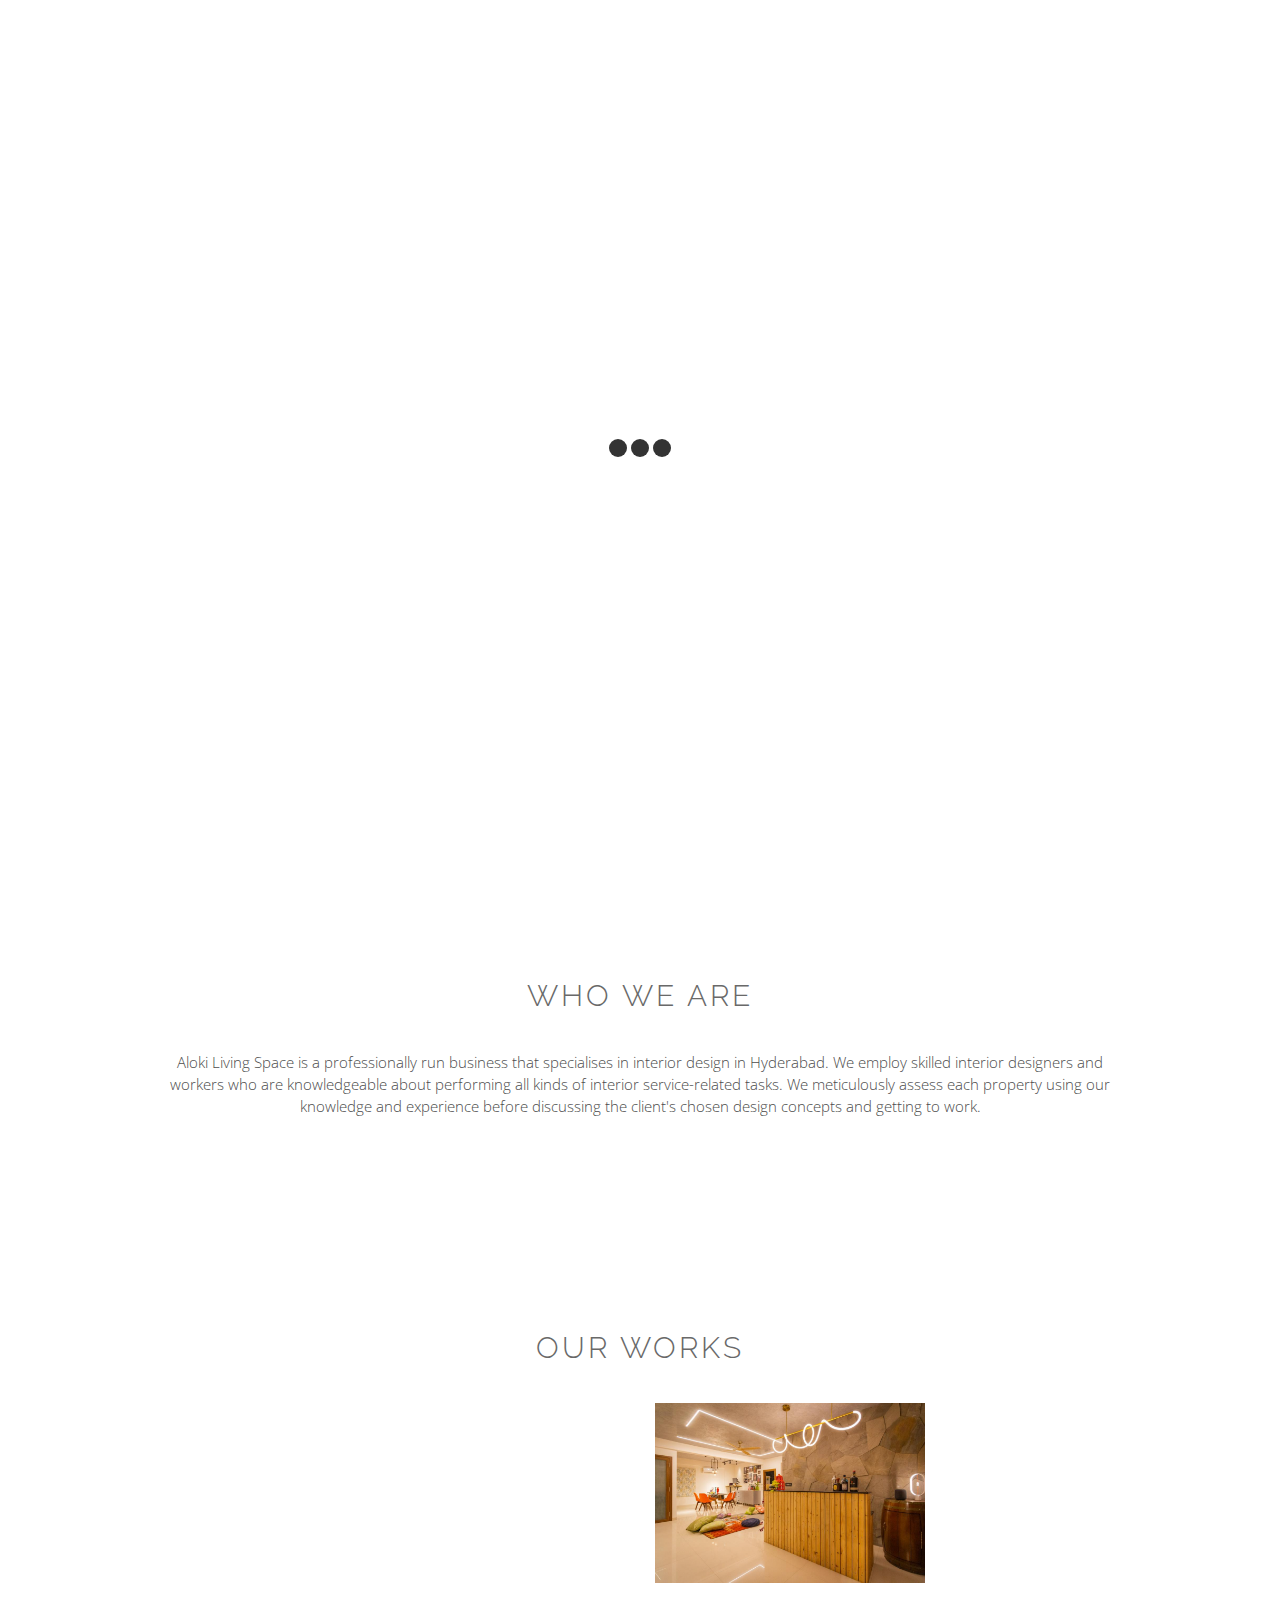
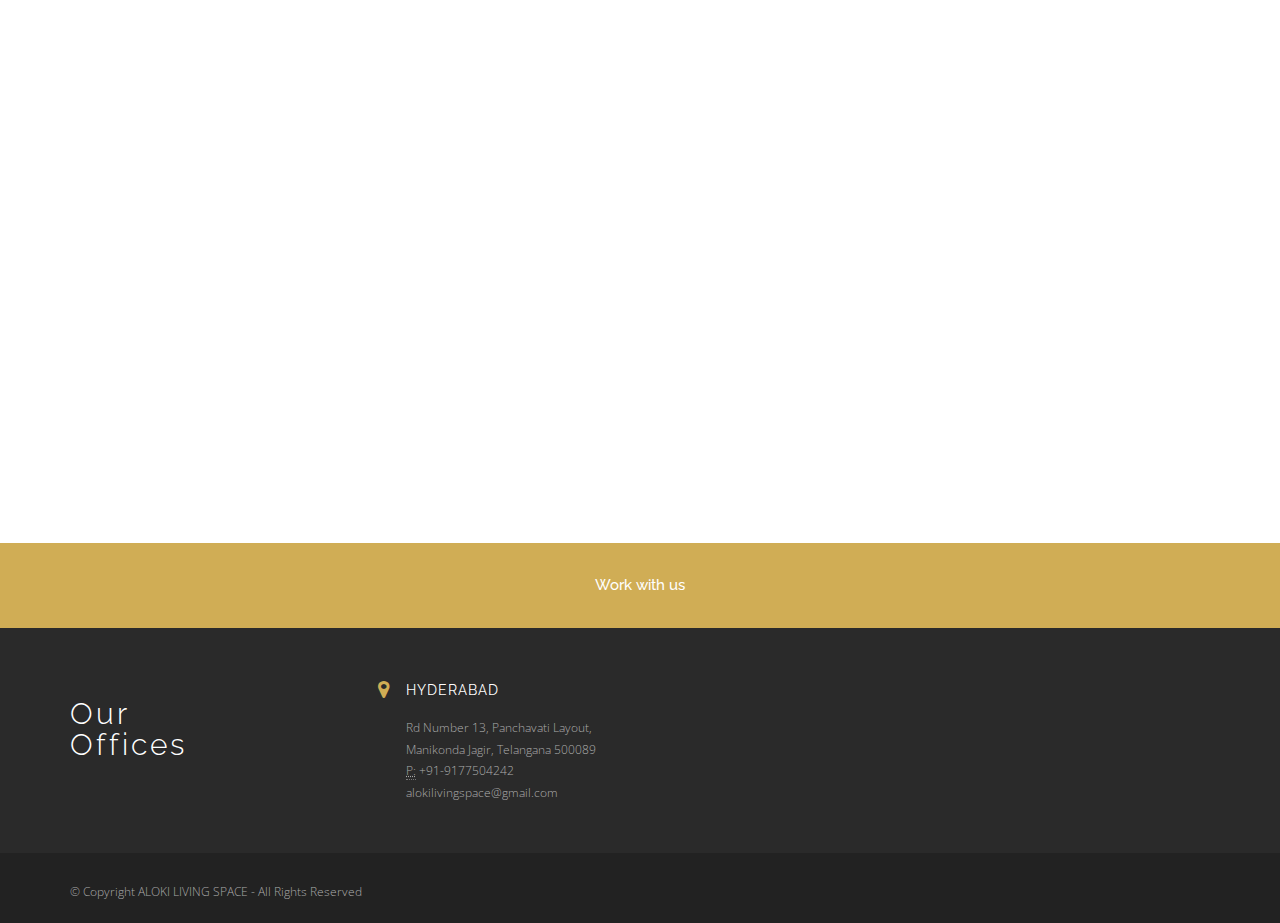
==== commit 307e97b1: "ADRESS CHANGE" ====
--- a/index.html
+++ b/index.html
@@ -335,7 +335,7 @@
                             <strong>Hyderabad</strong>
                             <div class="f-space"></div>
                             <address>                                
-                                C96P+WF4, Rd Number 13, Panchavati Layout, Manikonda Jagir, Telangana 500089<br>                                
+                                Rd Number 13, Panchavati Layout, Manikonda Jagir, Telangana 500089<br>                                
                                 <abbr title="Phone">P:</abbr> +91-9177504242
                                 alokilivingspace@gmail.com
                             </address>                           
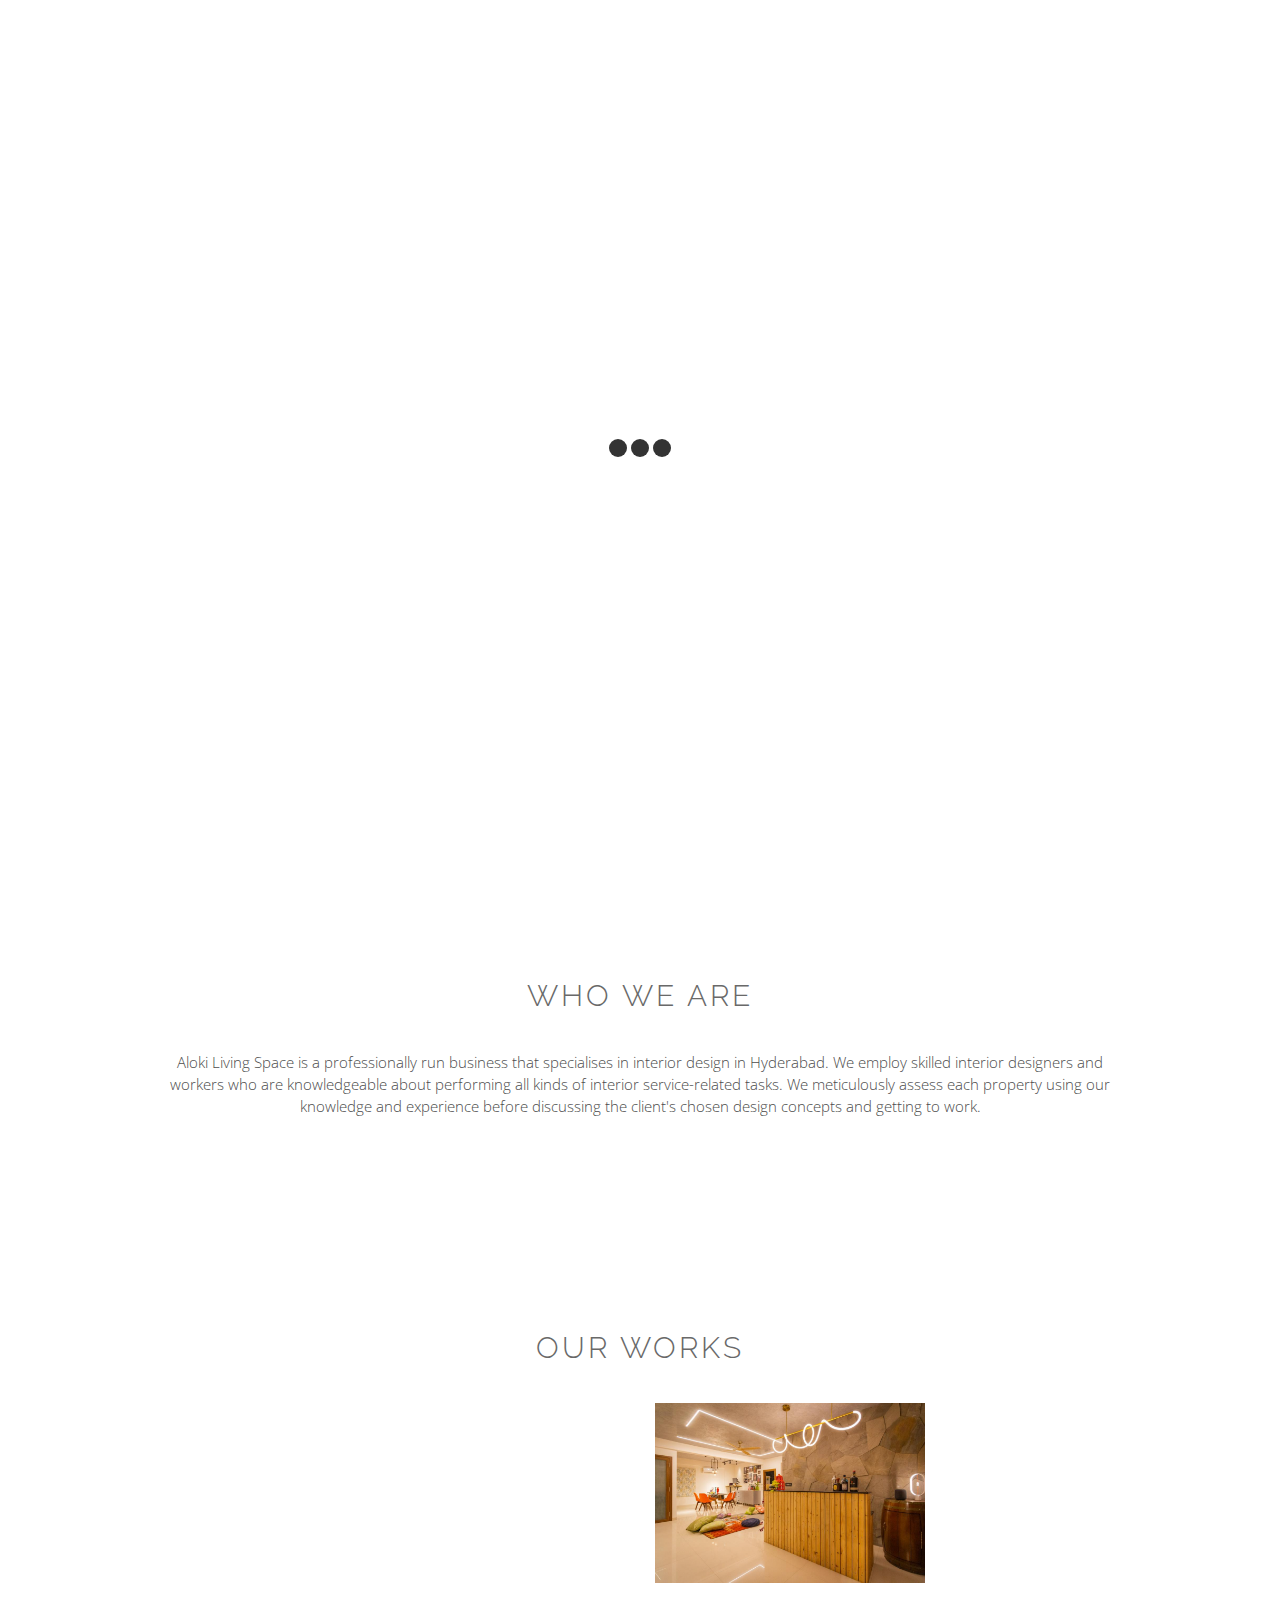
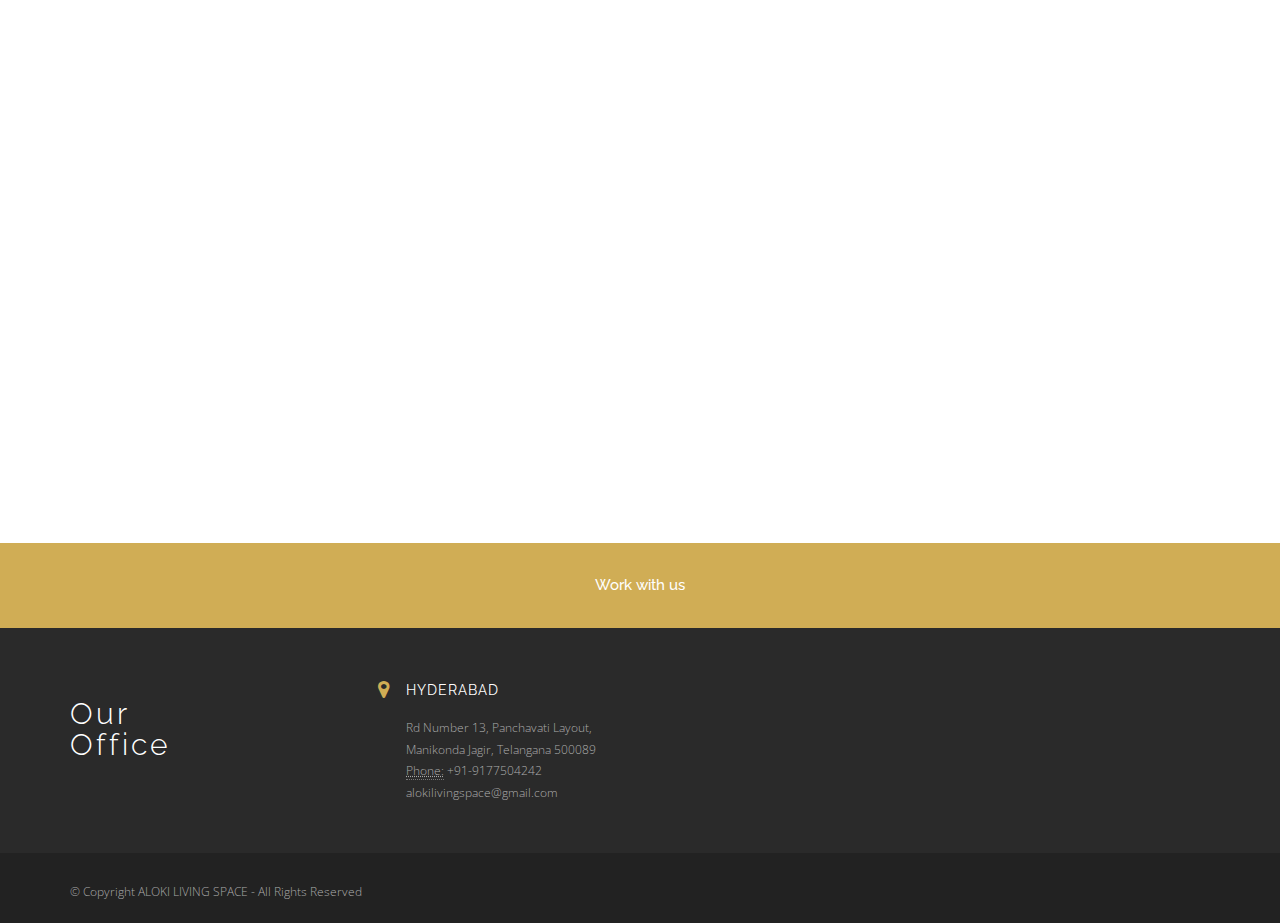
==== commit dcf0bca7: "TYPO FIX" ====
--- a/index.html
+++ b/index.html
@@ -322,7 +322,7 @@
                     <!-- About Us Information -->
                     <div class="col-md-3 col-sm-6">                           
                         <div class="f-logo">
-                            <h2>Our<br>Offices</h2>                                                                    
+                            <h2>Our<br>Office</h2>                                                                    
                         </div>
                     </div>
                     
@@ -336,7 +336,7 @@
                             <div class="f-space"></div>
                             <address>                                
                                 Rd Number 13, Panchavati Layout, Manikonda Jagir, Telangana 500089<br>                                
-                                <abbr title="Phone">P:</abbr> +91-9177504242
+                                <abbr title="Phone">Phone:</abbr> +91-9177504242
                                 alokilivingspace@gmail.com
                             </address>                           
                         </div>
